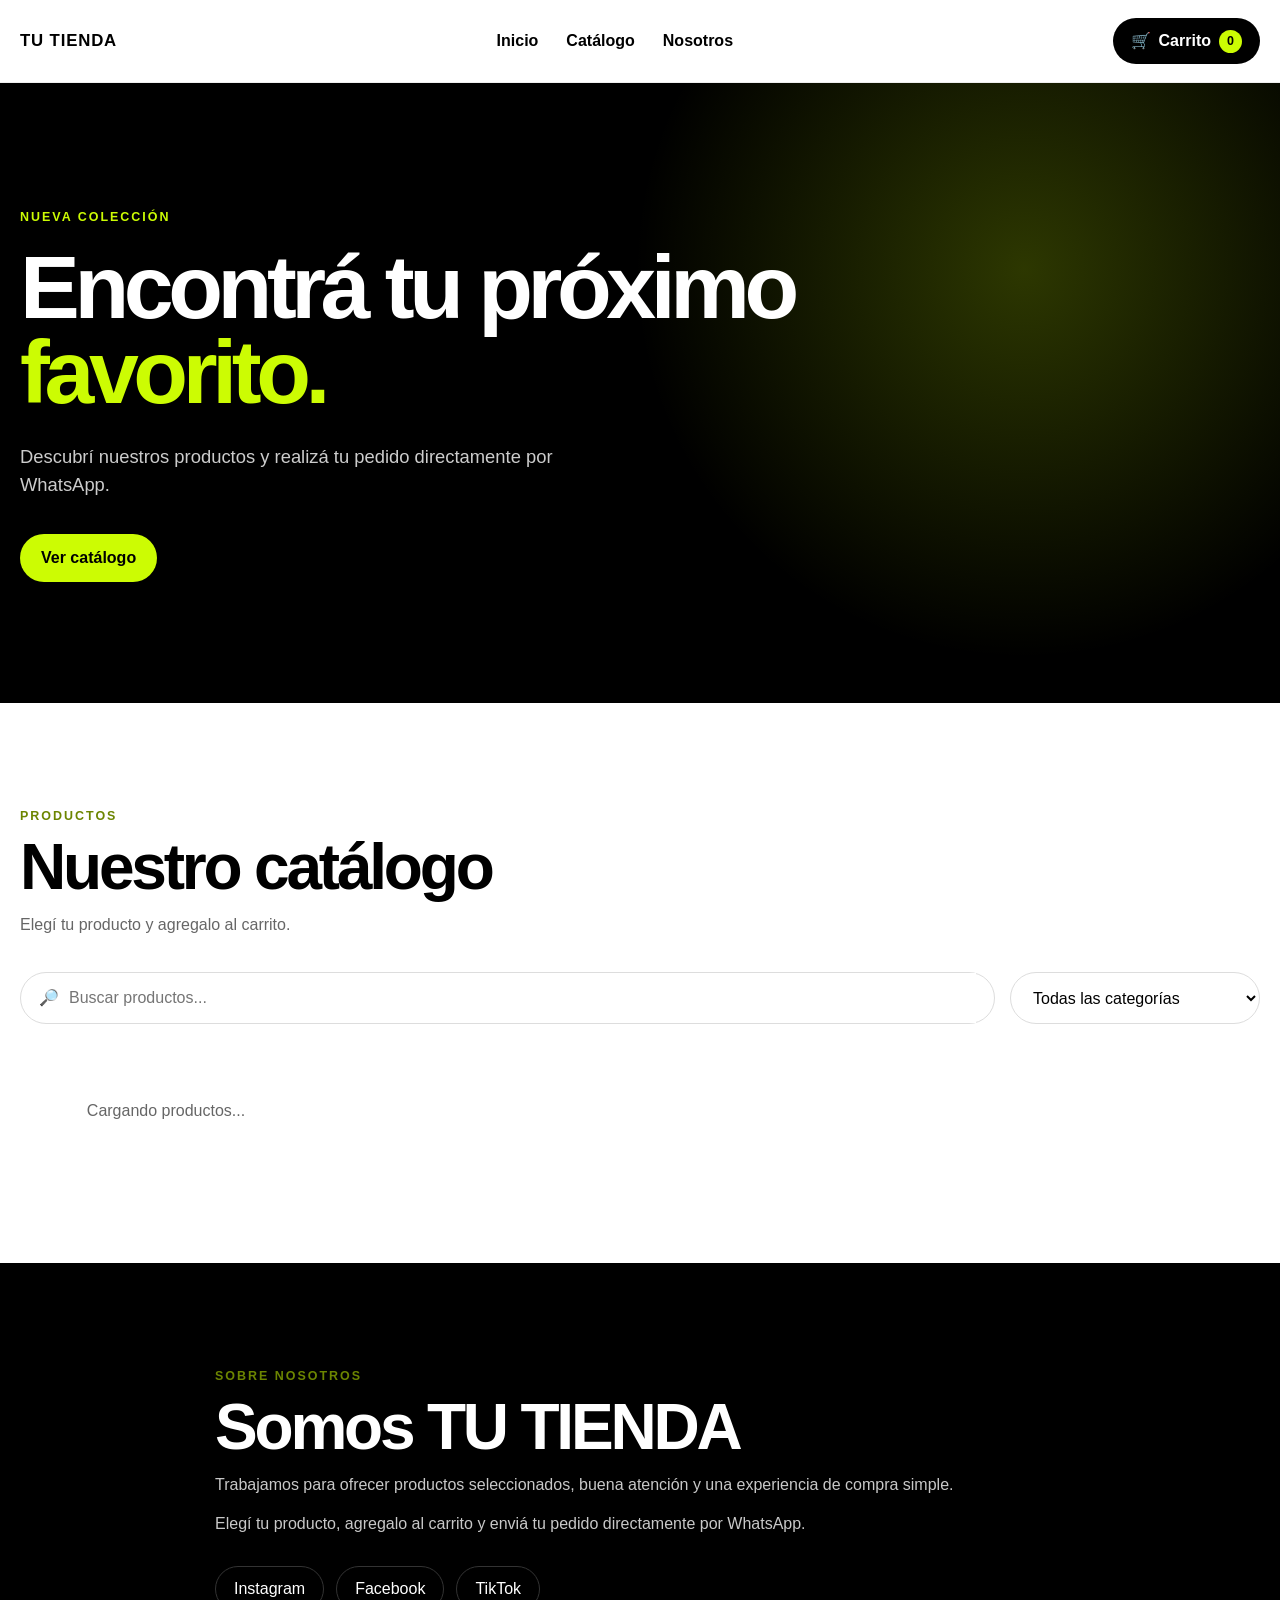
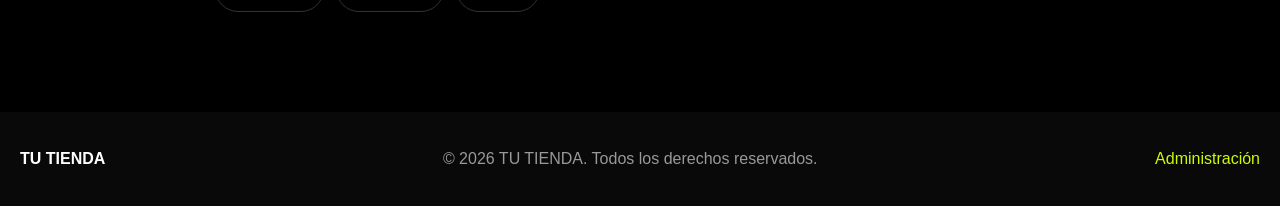
==== index.html @ aece301e "Add files via upload" ====
<!DOCTYPE html>
<html lang="es">
<head>
    <meta charset="UTF-8">
    <meta name="viewport" content="width=device-width, initial-scale=1.0">

    <title>Tienda</title>

    <link rel="stylesheet" href="styles.css">

    <!-- Supabase -->
    <script src="https://cdn.jsdelivr.net/npm/@supabase/supabase-js@2"></script>

    <!-- Configuración -->
    <script src="config.js"></script>

    <!-- Aplicación -->
    <script src="app.js" defer></script>
</head>

<body>

<!-- ==========================================================
     HEADER
========================================================== -->

<header class="site-header">

    <div class="header-container">

        <a href="index.html" class="brand">
            <img
                src="img/logo.png"
                alt="Logo"
                class="brand-logo"
                onerror="this.style.display='none'"
            >

            <span class="brand-name">TU TIENDA</span>
        </a>

        <nav class="main-nav">
            <a href="#inicio">Inicio</a>
            <a href="#catalogo">Catálogo</a>
            <a href="#nosotros">Nosotros</a>
        </nav>

        <button
            class="cart-button"
            id="openCartBtn"
            type="button"
        >
            <span class="cart-icon">🛒</span>
            <span>Carrito</span>
            <span
                class="cart-counter"
                id="cartCounter"
            >0</span>
        </button>

    </div>

</header>


<!-- ==========================================================
     HERO
========================================================== -->

<section
    class="hero"
    id="inicio"
>

    <div class="hero-content">

        <span class="hero-tag">
            NUEVA COLECCIÓN
        </span>

        <h1>
            Encontrá tu próximo
            <strong>favorito.</strong>
        </h1>

        <p>
            Descubrí nuestros productos y realizá tu pedido
            directamente por WhatsApp.
        </p>

        <a
            href="#catalogo"
            class="btn btn-primary"
        >
            Ver catálogo
        </a>

    </div>

</section>


<!-- ==========================================================
     CATÁLOGO
========================================================== -->

<main>

<section
    class="catalog-section"
    id="catalogo"
>

    <div class="section-heading">

        <div>
            <span class="section-kicker">
                PRODUCTOS
            </span>

            <h2>
                Nuestro catálogo
            </h2>

            <p>
                Elegí tu producto y agregalo al carrito.
            </p>
        </div>

    </div>


    <!-- FILTROS -->

    <div class="catalog-tools">

        <div class="search-box">

            <span>🔎</span>

            <input
                type="text"
                id="searchInput"
                placeholder="Buscar productos..."
            >

        </div>


        <select id="categoryFilter">

            <option value="">
                Todas las categorías
            </option>

        </select>

    </div>


    <!-- PRODUCTOS -->

    <div
        class="products-grid"
        id="productsGrid"
    >

        <div class="loading">
            Cargando productos...
        </div>

    </div>

</section>


<!-- ==========================================================
     NOSOTROS
========================================================== -->

<section
    class="about-section"
    id="nosotros"
>

    <div class="about-content">

        <span class="section-kicker">
            SOBRE NOSOTROS
        </span>

        <h2>
            Somos TU TIENDA
        </h2>

        <p>
            Trabajamos para ofrecer productos seleccionados,
            buena atención y una experiencia de compra simple.
        </p>

        <p>
            Elegí tu producto, agregalo al carrito y enviá tu
            pedido directamente por WhatsApp.
        </p>


        <div class="social-links">

            <a href="#" target="_blank">
                Instagram
            </a>

            <a href="#" target="_blank">
                Facebook
            </a>

            <a href="#" target="_blank">
                TikTok
            </a>

        </div>

    </div>

</section>

</main>


<!-- ==========================================================
     CARRITO
========================================================== -->

<div
    class="cart-overlay"
    id="cartOverlay"
>

    <aside class="cart-panel">

        <div class="cart-header">

            <h2>
                Mi carrito
            </h2>

            <button
                id="closeCartBtn"
                class="close-button"
                type="button"
            >
                ×
            </button>

        </div>


        <div
            class="cart-items"
            id="cartItems"
        >

        </div>


        <div class="cart-footer">

            <div class="cart-total-row">

                <span>
                    Total
                </span>

                <strong id="cartTotal">
                    $0
                </strong>

            </div>

            <button
                class="btn btn-primary btn-full"
                id="checkoutBtn"
                type="button"
            >
                Comprar por WhatsApp
            </button>

            <button
                class="btn btn-outline btn-full"
                id="clearCartBtn"
                type="button"
            >
                Vaciar carrito
            </button>

        </div>

    </aside>

</div>


<!-- ==========================================================
     FOOTER
========================================================== -->

<footer class="site-footer">

    <div class="footer-container">

        <div class="footer-brand">

            <img
                src="img/logo.png"
                alt="Logo"
                onerror="this.style.display='none'"
            >

            <strong>
                TU TIENDA
            </strong>

        </div>

        <p>
            © 2026 TU TIENDA. Todos los derechos reservados.
        </p>

        <a href="admin.html">
            Administración
        </a>

    </div>

</footer>


<!-- ==========================================================
     TOAST
========================================================== -->

<div
    id="toast"
    class="toast"
></div>

</body>
</html>
---- styles.css ----
/* ============================================================
   VARIABLES
============================================================ */

:root {

    --lime: #CCFC03;
    --black: #000000;

    --white: #ffffff;
    --gray-50: #f7f7f7;
    --gray-100: #eeeeee;
    --gray-200: #dddddd;
    --gray-400: #999999;
    --gray-600: #666666;
    --gray-800: #222222;

    --danger: #dc2626;
    --success: #16803c;

    --radius-sm: 8px;
    --radius-md: 14px;
    --radius-lg: 22px;

    --shadow: 0 10px 35px rgba(0,0,0,.08);

    --max-width: 1250px;

}


/* ============================================================
   RESET
============================================================ */

* {
    box-sizing: border-box;
    margin: 0;
    padding: 0;
}

html {
    scroll-behavior: smooth;
}

body {

    font-family:
        Inter,
        Arial,
        Helvetica,
        sans-serif;

    color: var(--black);

    background: var(--white);

    line-height: 1.5;

}

button,
input,
textarea,
select {

    font: inherit;

}

button {
    cursor: pointer;
}

a {
    color: inherit;
    text-decoration: none;
}


/* ============================================================
   HEADER
============================================================ */

.site-header {

    position: sticky;
    top: 0;
    z-index: 1000;

    background: rgba(255,255,255,.96);

    border-bottom: 1px solid var(--gray-100);

    backdrop-filter: blur(12px);

}

.header-container {

    width: min(
        calc(100% - 40px),
        var(--max-width)
    );

    margin: auto;

    min-height: 82px;

    display: flex;

    align-items: center;

    justify-content: space-between;

    gap: 30px;

}

.brand {

    display: flex;

    align-items: center;

    gap: 12px;

    font-weight: 900;

}

.brand-logo {

    width: 48px;
    height: 48px;

    object-fit: contain;

}

.brand-name {

    font-size: 1.05rem;

    letter-spacing: .05em;

}

.main-nav {

    display: flex;

    align-items: center;

    gap: 28px;

}

.main-nav a {

    font-weight: 600;

    transition: .2s;

}

.main-nav a:hover {

    color: #6f8800;

}

.cart-button {

    border: none;

    background: var(--black);

    color: var(--white);

    border-radius: 999px;

    padding: 11px 18px;

    display: flex;

    align-items: center;

    gap: 8px;

    font-weight: 700;

}

.cart-counter {

    background: var(--lime);

    color: var(--black);

    width: 23px;
    height: 23px;

    border-radius: 50%;

    display: inline-flex;

    align-items: center;
    justify-content: center;

    font-size: .78rem;

    font-weight: 900;

}


/* ============================================================
   HERO
============================================================ */

.hero {

    min-height: 620px;

    display: flex;

    align-items: center;

    background:

        radial-gradient(
            circle at 80% 30%,
            rgba(204,252,3,.22),
            transparent 35%
        ),

        var(--black);

    color: var(--white);

}

.hero-content {

    width: min(
        calc(100% - 40px),
        var(--max-width)
    );

    margin: auto;

}

.hero-tag,
.section-kicker {

    display: inline-block;

    font-size: .78rem;

    font-weight: 900;

    letter-spacing: .16em;

    text-transform: uppercase;

    color: #6c8500;

}

.hero-tag {

    color: var(--lime);

    margin-bottom: 18px;

}

.hero h1 {

    max-width: 800px;

    font-size:
        clamp(3rem, 7vw, 6.5rem);

    line-height: .95;

    letter-spacing: -.06em;

    margin-bottom: 28px;

}

.hero h1 strong {

    color: var(--lime);

}

.hero p {

    max-width: 600px;

    font-size: 1.15rem;

    color: #cccccc;

    margin-bottom: 35px;

}


/* ============================================================
   BUTTONS
============================================================ */

.btn {

    display: inline-flex;

    justify-content: center;

    align-items: center;

    min-height: 46px;

    padding: 11px 20px;

    border-radius: 999px;

    border: 1px solid transparent;

    font-weight: 800;

    transition:
        transform .2s,
        background .2s,
        color .2s;

}

.btn:hover {

    transform: translateY(-2px);

}

.btn-primary {

    background: var(--lime);

    color: var(--black);

}

.btn-primary:hover {

    background: #b8e500;

}

.btn-outline {

    background: transparent;

    color: var(--black);

    border-color: var(--gray-200);

}

.btn-outline:hover {

    border-color: var(--black);

}

.btn-danger {

    background: var(--danger);

    color: white;

}

.btn-full {

    width: 100%;

}


/* ============================================================
   CATALOG
============================================================ */

.catalog-section {

    width: min(
        calc(100% - 40px),
        var(--max-width)
    );

    margin: auto;

    padding: 100px 0;

}

.section-heading {

    margin-bottom: 35px;

}

.section-heading h2,
.about-content h2 {

    font-size:
        clamp(2.2rem, 5vw, 4rem);

    line-height: 1;

    letter-spacing: -.05em;

    margin: 8px 0 14px;

}

.section-heading p {

    color: var(--gray-600);

}


/* ============================================================
   TOOLS
============================================================ */

.catalog-tools {

    display: grid;

    grid-template-columns:
        minmax(0, 1fr)
        250px;

    gap: 15px;

    margin-bottom: 35px;

}

.search-box {

    border: 1px solid var(--gray-200);

    border-radius: 999px;

    padding: 0 18px;

    display: flex;

    align-items: center;

    gap: 10px;

}

.search-box input {

    width: 100%;

    border: none;

    outline: none;

    min-height: 50px;

}

.catalog-tools select {

    border: 1px solid var(--gray-200);

    border-radius: 999px;

    padding: 0 18px;

    background: white;

    outline: none;

}


/* ============================================================
   PRODUCT GRID
============================================================ */

.products-grid {

    display: grid;

    grid-template-columns:
        repeat(4, minmax(0, 1fr));

    gap: 24px;

}

.product-card {

    background: white;

    border: 1px solid var(--gray-100);

    border-radius: var(--radius-lg);

    overflow: hidden;

    box-shadow: var(--shadow);

    transition:
        transform .25s,
        box-shadow .25s;

}

.product-card:hover {

    transform: translateY(-6px);

    box-shadow:
        0 18px 50px rgba(0,0,0,.13);

}

.product-image {

    position: relative;

    aspect-ratio: 1 / 1;

    background: var(--gray-50);

    overflow: hidden;

}

.product-image img {

    width: 100%;
    height: 100%;

    object-fit: cover;

    transition: transform .35s;

}

.product-card:hover
.product-image img {

    transform: scale(1.05);

}

.product-featured {

    position: absolute;

    top: 14px;
    left: 14px;

    background: var(--lime);

    color: var(--black);

    padding: 6px 10px;

    border-radius: 999px;

    font-size: .7rem;

    font-weight: 900;

}

.product-info {

    padding: 20px;

}

.product-code {

    font-size: .72rem;

    font-weight: 800;

    color: var(--gray-400);

    text-transform: uppercase;

    letter-spacing: .08em;

}

.product-category {

    color: var(--gray-600);

    font-size: .8rem;

    margin-top: 4px;

}

.product-name {

    font-size: 1.15rem;

    margin: 5px 0;

}

.product-description {

    color: var(--gray-600);

    font-size: .88rem;

    min-height: 42px;

    margin: 8px 0 15px;

}

.product-price {

    display: flex;

    align-items: center;

    gap: 10px;

    margin-bottom: 15px;

}

.current-price {

    font-size: 1.3rem;

    font-weight: 900;

}

.old-price {

    color: var(--gray-400);

    text-decoration: line-through;

    font-size: .9rem;

}

.size-select {

    width: 100%;

    border: 1px solid var(--gray-200);

    border-radius: 10px;

    padding: 10px;

    margin-bottom: 10px;

    background: white;

}


/* ============================================================
   ABOUT
============================================================ */

.about-section {

    background: var(--black);

    color: white;

    padding: 100px 20px;

}

.about-content {

    max-width: 850px;

    margin: auto;

}

.about-content h2 {

    color: white;

}

.about-content p {

    color: #c8c8c8;

    margin-bottom: 15px;

}

.social-links {

    display: flex;

    flex-wrap: wrap;

    gap: 12px;

    margin-top: 30px;

}

.social-links a {

    padding: 10px 18px;

    border: 1px solid #333;

    border-radius: 999px;

    transition: .2s;

}

.social-links a:hover {

    background: var(--lime);

    color: var(--black);

}


/* ============================================================
   FOOTER
============================================================ */

.site-footer {

    background: #090909;

    color: #999;

    padding: 35px 20px;

}

.footer-container {

    width: min(
        100%,
        var(--max-width)
    );

    margin: auto;

    display: flex;

    align-items: center;

    justify-content: space-between;

    gap: 20px;

}

.footer-brand {

    display: flex;

    align-items: center;

    gap: 10px;

    color: white;

}

.footer-brand img {

    width: 38px;
    height: 38px;

    object-fit: contain;

}

.footer-container a {

    color: var(--lime);

}


/* ============================================================
   CART
============================================================ */

.cart-overlay {

    position: fixed;

    inset: 0;

    background: rgba(0,0,0,.55);

    z-index: 2000;

    opacity: 0;

    pointer-events: none;

    transition: opacity .25s;

}

.cart-overlay.active {

    opacity: 1;

    pointer-events: auto;

}

.cart-panel {

    position: absolute;

    top: 0;
    right: 0;

    width:
        min(440px, 100%);

    height: 100%;

    background: white;

    display: flex;

    flex-direction: column;

    transform: translateX(100%);

    transition: transform .3s;

}

.cart-overlay.active
.cart-panel {

    transform: translateX(0);

}

.cart-header {

    padding: 25px;

    display: flex;

    justify-content: space-between;

    align-items: center;

    border-bottom: 1px solid var(--gray-100);

}

.close-button {

    border: none;

    background: transparent;

    font-size: 2rem;

}

.cart-items {

    flex: 1;

    overflow-y: auto;

    padding: 20px;

}

.cart-item {

    display: grid;

    grid-template-columns: 70px 1fr auto;

    gap: 12px;

    padding: 15px 0;

    border-bottom: 1px solid var(--gray-100);

}

.cart-item-image {

    width: 70px;
    height: 70px;

    border-radius: 10px;

    object-fit: cover;

    background: var(--gray-100);

}

.cart-item-name {

    font-weight: 800;

}

.cart-item-detail {

    font-size: .82rem;

    color: var(--gray-600);

}

.cart-item-price {

    font-weight: 900;

    text-align: right;

}

.cart-quantity {

    display: flex;

    align-items: center;

    gap: 8px;

    margin-top: 7px;

}

.quantity-btn {

    width: 25px;
    height: 25px;

    border: 1px solid var(--gray-200);

    border-radius: 50%;

    background: white;

}

.remove-item {

    border: none;

    background: none;

    color: var(--danger);

    font-size: .75rem;

    margin-top: 5px;

}

.cart-footer {

    border-top: 1px solid var(--gray-100);

    padding: 20px;

}

.cart-total-row {

    display: flex;

    justify-content: space-between;

    font-size: 1.25rem;

    margin-bottom: 18px;

}

.cart-footer .btn {

    margin-top: 8px;

}


/* ============================================================
   TOAST
============================================================ */

.toast {

    position: fixed;

    bottom: 25px;
    left: 50%;

    transform:
        translate(-50%, 100px);

    z-index: 5000;

    background: var(--black);

    color: white;

    padding: 13px 20px;

    border-radius: 999px;

    box-shadow: var(--shadow);

    opacity: 0;

    transition: .3s;

}

.toast.show {

    opacity: 1;

    transform:
        translate(-50%, 0);

}

.loading {

    padding: 40px;

    text-align: center;

    color: var(--gray-600);

}

.empty-state {

    grid-column: 1 / -1;

    text-align: center;

    padding: 60px 20px;

    color: var(--gray-600);

}


/* ============================================================
   ADMIN LOGIN
============================================================ */

.admin-body {

    background: var(--gray-50);

}

.login-screen {

    min-height: 100vh;

    display: flex;

    align-items: center;

    justify-content: center;

    padding: 20px;

}

.login-card {

    width:
        min(100%, 440px);

    background: white;

    border-radius: var(--radius-lg);

    padding: 40px;

    box-shadow: var(--shadow);

}

.login-logo {

    margin-bottom: 25px;

}

.login-logo img {

    width: 80px;
    height: 80px;

    object-fit: contain;

}

.login-card h1 {

    font-size: 2rem;

    line-height: 1;

    margin: 8px 0;

}

.login-card > p {

    color: var(--gray-600);

    margin-bottom: 25px;

}

.form-group {

    display: flex;

    flex-direction: column;

    gap: 7px;

    margin-bottom: 18px;

}

.form-group label {

    font-weight: 800;

    font-size: .9rem;

}

.form-group input,
.form-group textarea,
.form-group select {

    width: 100%;

    border: 1px solid var(--gray-200);

    border-radius: 10px;

    padding: 12px 14px;

    outline: none;

    background: white;

}

.form-group input:focus,
.form-group textarea:focus {

    border-color: var(--black);

    box-shadow:
        0 0 0 3px rgba(204,252,3,.35);

}

.form-group small {

    color: var(--gray-600);

    font-size: .75rem;

}

.form-error {

    color: var(--danger);

    margin-top: 15px;

    font-size: .9rem;

}

.back-link {

    display: block;

    margin-top: 25px;

    text-align: center;

    color: var(--gray-600);

}


/* ============================================================
   ADMIN
============================================================ */

.admin-panel {

    display: none;

}

.admin-panel.visible {

    display: block;

}

.admin-header {

    min-height: 75px;

    background: var(--black);

    color: white;

    padding: 12px 25px;

    display: flex;

    align-items: center;

    justify-content: space-between;

    gap: 20px;

}

.admin-header-left,
.admin-header-actions {

    display: flex;

    align-items: center;

    gap: 12px;

}

.admin-brand {

    display: flex;

    align-items: center;

    gap: 10px;

}

.admin-brand img {

    width: 42px;
    height: 42px;

    object-fit: contain;

}

.admin-badge {

    background: var(--lime);

    color: var(--black);

    font-size: .7rem;

    font-weight: 900;

    padding: 5px 9px;

    border-radius: 999px;

}

.admin-content {

    width: min(
        calc(100% - 40px),
        var(--max-width)
    );

    margin: auto;

    padding: 50px 0;

}

.admin-title-row {

    display: flex;

    justify-content: space-between;

    align-items: flex-end;

    gap: 25px;

    margin-bottom: 30px;

}

.admin-title-row h1 {

    font-size: 3rem;

    line-height: 1;

    margin: 7px 0;

}

.admin-title-row p {

    color: var(--gray-600);

}

.admin-card {

    background: white;

    border-radius: var(--radius-lg);

    padding: 28px;

    margin-bottom: 25px;

    box-shadow: var(--shadow);

}

.admin-card-header {

    display: flex;

    justify-content: space-between;

    align-items: center;

    gap: 20px;

    margin-bottom: 25px;

}

.admin-card-header h2 {

    font-size: 1.4rem;

}

.admin-card-header p {

    color: var(--gray-600);

    font-size: .9rem;

}

.form-grid {

    display: grid;

    grid-template-columns:
        repeat(2, minmax(0, 1fr));

    gap: 0 20px;

}

.form-group-full {

    grid-column: 1 / -1;

}

.form-options {

    grid-column: 1 / -1;

    display: flex;

    flex-wrap: wrap;

    gap: 25px;

    margin: 5px 0 20px;

}

.checkbox-label {

    display: flex;

    align-items: center;

    gap: 8px;

    font-weight: 700;

}

.checkbox-label input {

    width: 18px;
    height: 18px;

    accent-color: var(--black);

}

.form-actions {

    display: flex;

    gap: 10px;

    flex-wrap: wrap;

}

.admin-message {

    margin-top: 15px;

    font-weight: 700;

}

.admin-search input {

    border: 1px solid var(--gray-200);

    border-radius: 999px;

    padding: 10px 15px;

    outline: none;

}

.admin-product {

    display: grid;

    grid-template-columns:
        80px
        1fr
        auto;

    gap: 18px;

    align-items: center;

    padding: 15px 0;

    border-bottom: 1px solid var(--gray-100);

}

.admin-product:last-child {

    border-bottom: none;

}

.admin-product-image {

    width: 80px;
    height: 80px;

    object-fit: cover;

    border-radius: 12px;

    background: var(--gray-100);

}

.admin-product-info h3 {

    margin-bottom: 3px;

}

.admin-product-code {

    color: var(--gray-400);

    font-size: .75rem;

    font-weight: 800;

}

.admin-product-meta {

    color: var(--gray-600);

    font-size: .85rem;

}

.admin-product-status {

    display: inline-block;

    margin-top: 5px;

    padding: 3px 8px;

    border-radius: 999px;

    font-size: .7rem;

    font-weight: 900;

}

.status-active {

    background: #dcfce7;

    color: var(--success);

}

.status-inactive {

    background: #fee2e2;

    color: var(--danger);

}

.admin-product-actions {

    display: flex;

    gap: 8px;

}


/* ============================================================
   RESPONSIVE
============================================================ */

@media (max-width: 1000px) {

    .products-grid {

        grid-template-columns:
            repeat(3, minmax(0, 1fr));

    }

}

@media (max-width: 750px) {

    .header-container {

        min-height: 70px;

    }

    .main-nav {

        display: none;

    }

    .hero {

        min-height: 520px;

    }

    .catalog-tools {

        grid-template-columns: 1fr;

    }

    .products-grid {

        grid-template-columns:
            repeat(2, minmax(0, 1fr));

    }

    .footer-container {

        flex-direction: column;

        align-items: flex-start;

    }

    .admin-header {

        flex-direction: column;

        align-items: stretch;

    }

    .admin-header-actions {

        justify-content: flex-end;

    }

    .admin-title-row {

        flex-direction: column;

        align-items: flex-start;

    }

    .form-grid {

        grid-template-columns: 1fr;

    }

    .form-group-full {

        grid-column: auto;

    }

}

@media (max-width: 500px) {

    .header-container {

        width: calc(100% - 25px);

    }

    .brand-name {

        display: none;

    }

    .cart-button span:nth-child(2) {

        display: none;

    }

    .catalog-section {

        width: calc(100% - 25px);

        padding: 65px 0;

    }

    .products-grid {

        grid-template-columns: 1fr;

    }

    .login-card {

        padding: 28px 20px;

    }

    .admin-content {

        width: calc(100% - 25px);

        padding: 30px 0;

    }

    .admin-card {

        padding: 20px;

    }

    .admin-product {

        grid-template-columns:
            60px
            1fr;

    }

    .admin-product-image {

        width: 60px;
        height: 60px;

    }

    .admin-product-actions {

        grid-column: 1 / -1;

    }

}
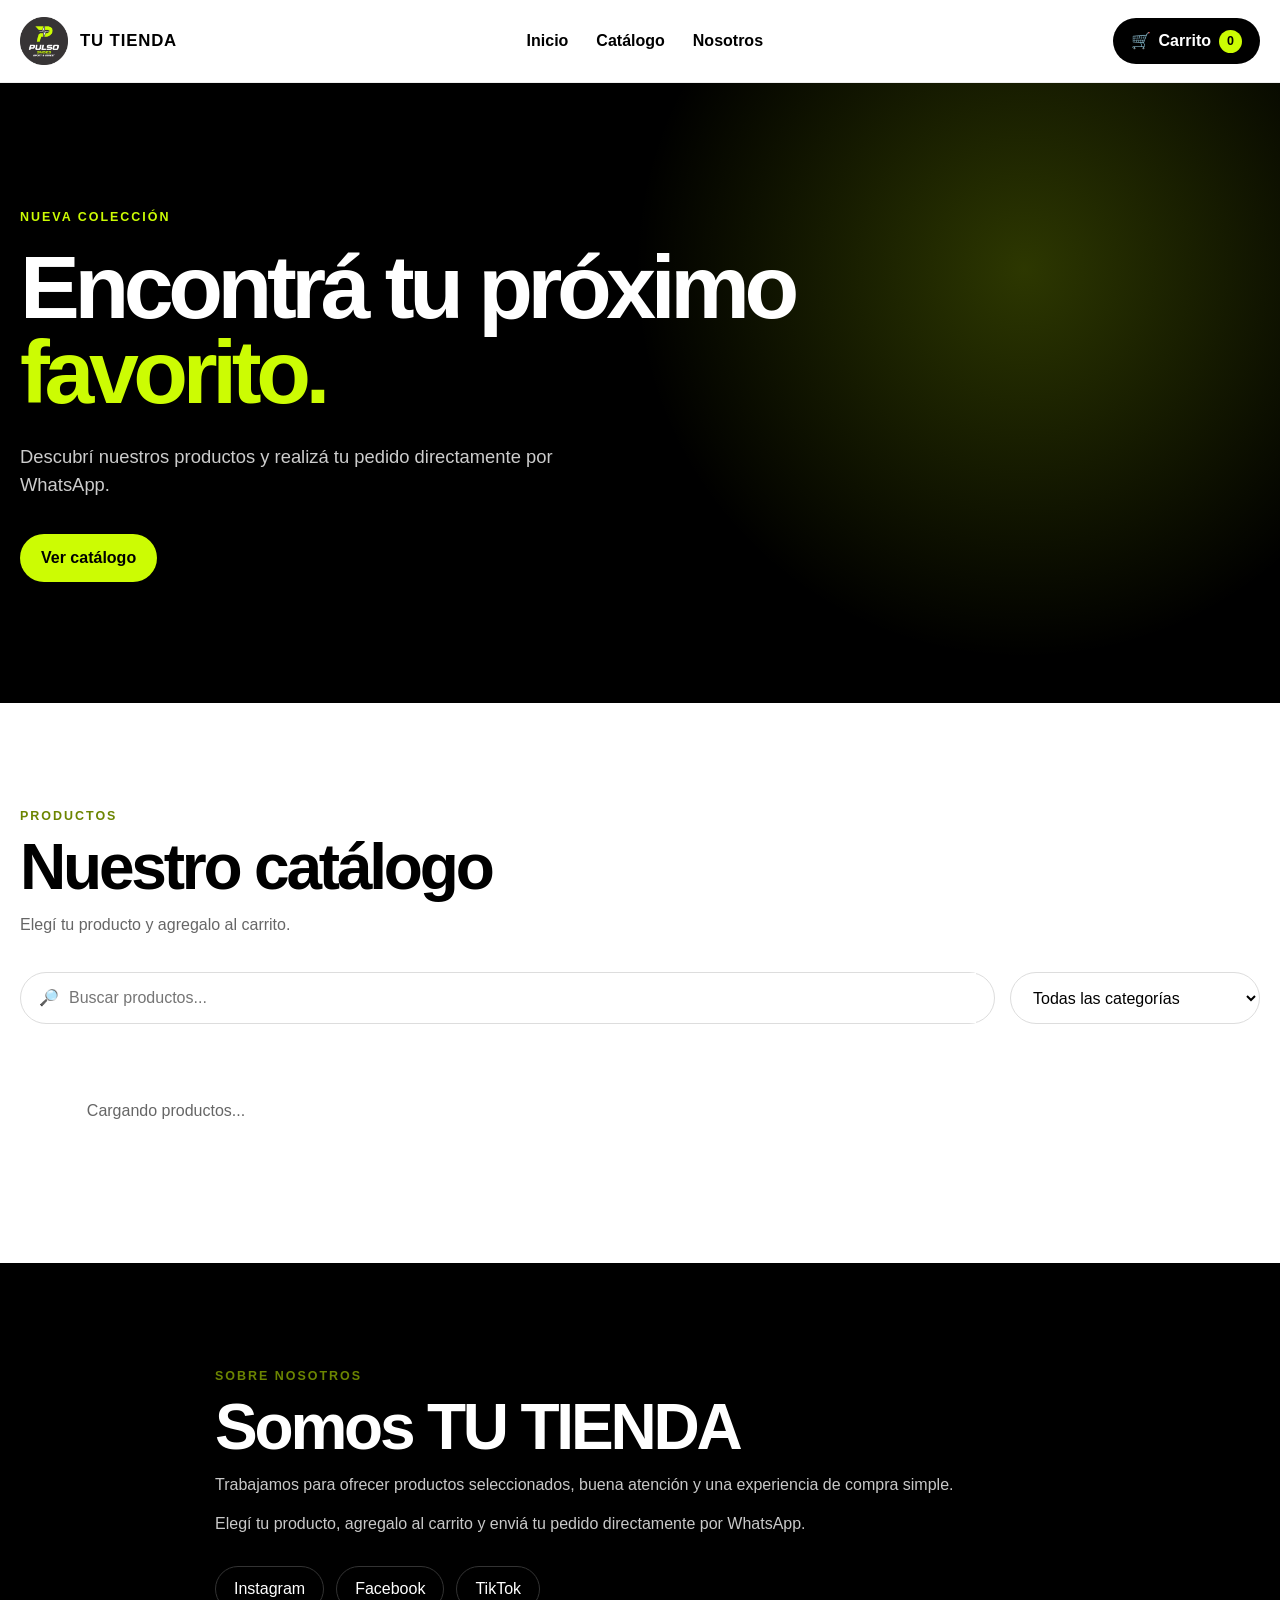
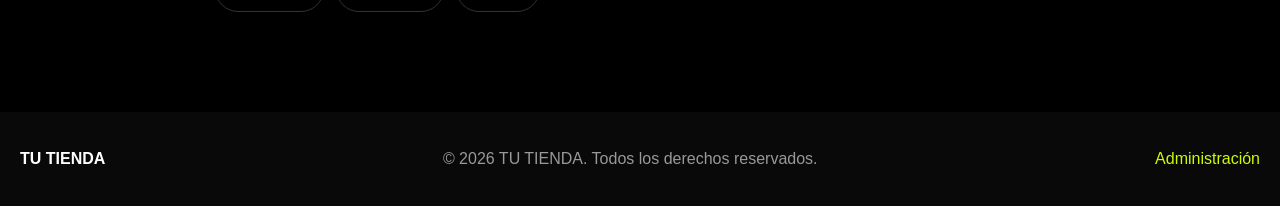
==== commit 0ac5e899: "Update index.html" ====
--- a/index.html
+++ b/index.html
@@ -30,7 +30,7 @@
 
         <a href="index.html" class="brand">
             <img
-                src="img/logo.png"
+                src="img/Logo.png"
                 alt="Logo"
                 class="brand-logo"
                 onerror="this.style.display='none'"
@@ -345,4 +345,4 @@
 ></div>
 
 </body>
-</html>+</html>
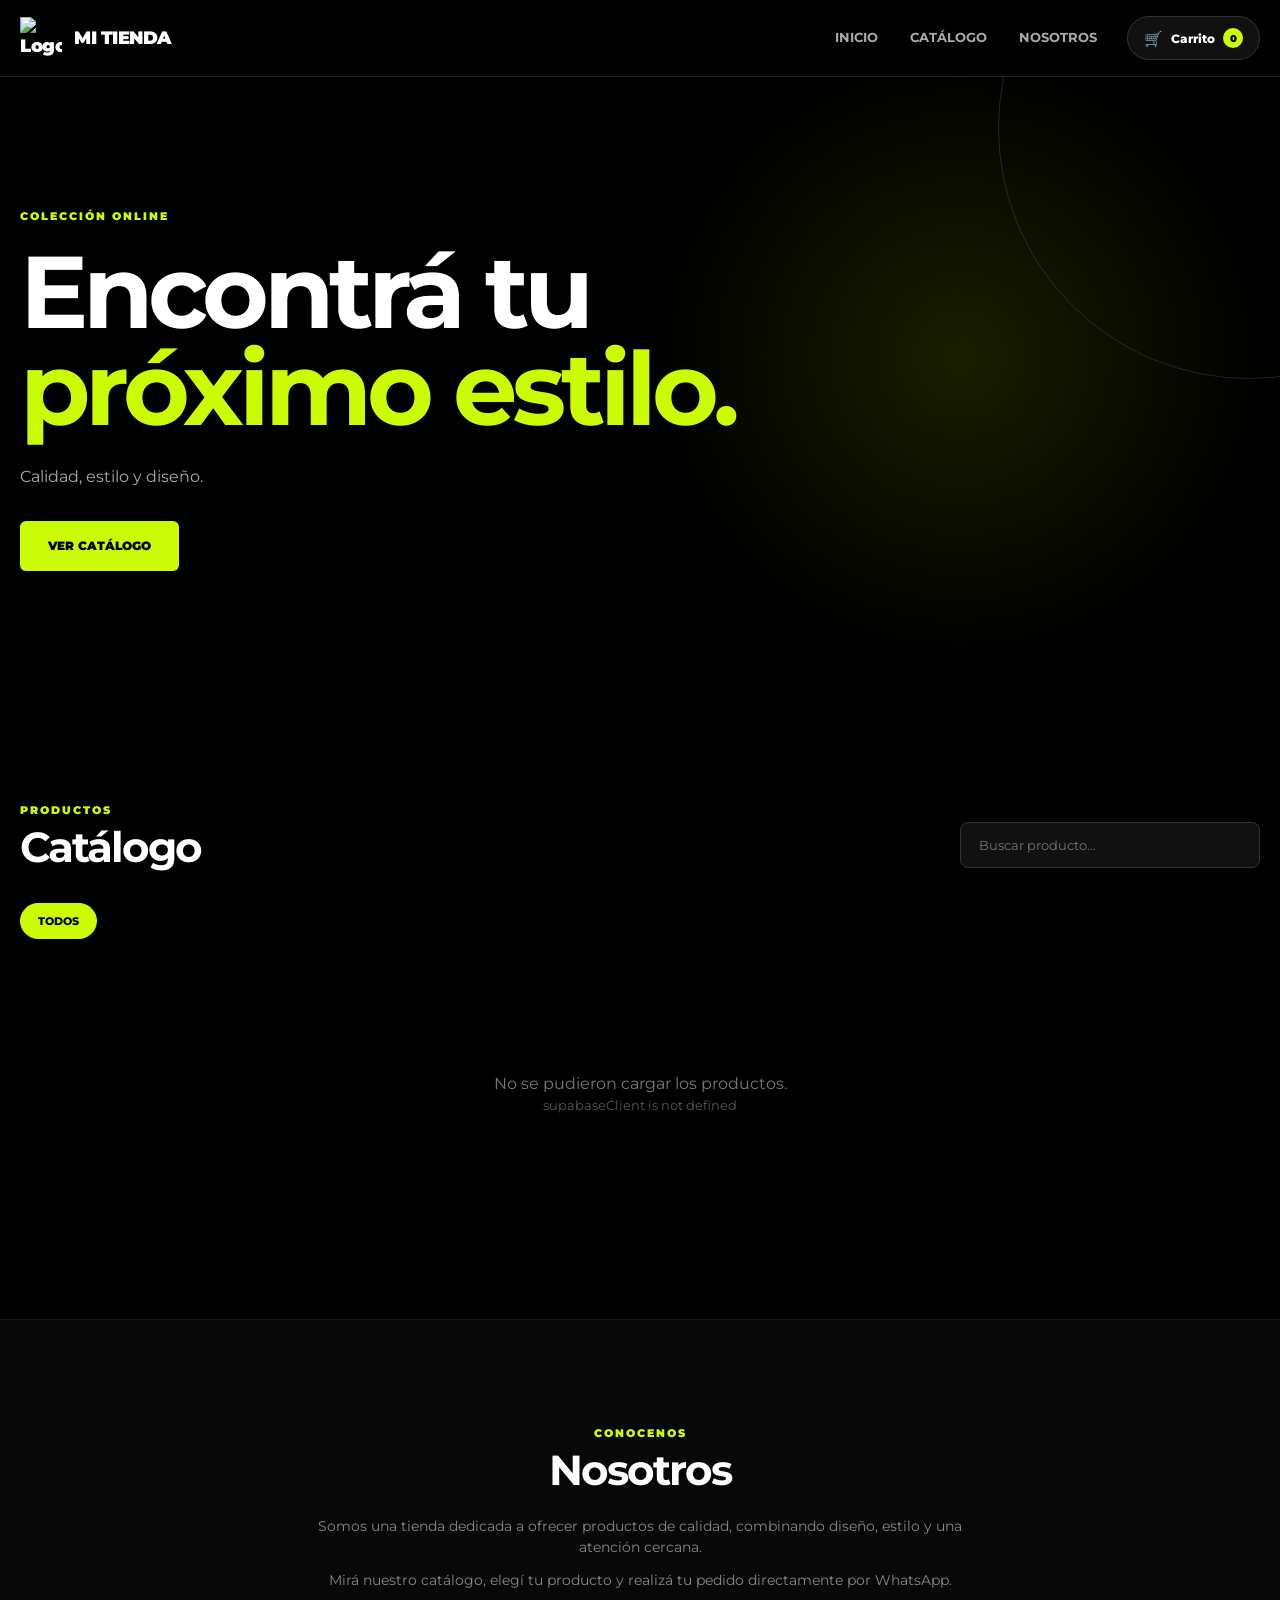
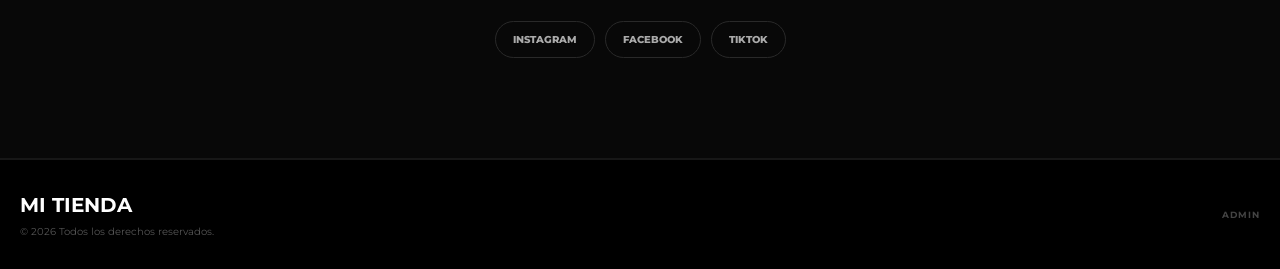
==== commit cdb82ccb: "Add files via upload" ====
--- a/index.html
+++ b/index.html
@@ -4,39 +4,25 @@
     <meta charset="UTF-8">
     <meta name="viewport" content="width=device-width, initial-scale=1.0">
 
-    <title>Tienda</title>
+    <title>Pulso Shoes</title>
+    <meta name="description" content="Catálogo online">
+
+    <link rel="preconnect" href="https://fonts.googleapis.com">
+    <link rel="preconnect" href="https://fonts.gstatic.com" crossorigin>
+    <link href="https://fonts.googleapis.com/css2?family=Montserrat:wght@400;500;600;700;800;900&display=swap" rel="stylesheet">
 
     <link rel="stylesheet" href="styles.css">
-
-    <!-- Supabase -->
-    <script src="https://cdn.jsdelivr.net/npm/@supabase/supabase-js@2"></script>
-
-    <!-- Configuración -->
-    <script src="config.js"></script>
-
-    <!-- Aplicación -->
-    <script src="app.js" defer></script>
 </head>
 
 <body>
 
-<!-- ==========================================================
-     HEADER
-========================================================== -->
-
 <header class="site-header">
 
-    <div class="header-container">
+    <div class="header-inner">
 
         <a href="index.html" class="brand">
-            <img
-                src="img/Logo.png"
-                alt="Logo"
-                class="brand-logo"
-                onerror="this.style.display='none'"
-            >
-
-            <span class="brand-name">TU TIENDA</span>
+            <img id="storeLogo" src="img/Logo.png" alt="Logo">
+            <span id="storeName">PULSOSHOES</span>
         </a>
 
         <nav class="main-nav">
@@ -45,17 +31,10 @@
             <a href="#nosotros">Nosotros</a>
         </nav>
 
-        <button
-            class="cart-button"
-            id="openCartBtn"
-            type="button"
-        >
+        <button id="cartButton" class="cart-button">
             <span class="cart-icon">🛒</span>
             <span>Carrito</span>
-            <span
-                class="cart-counter"
-                id="cartCounter"
-            >0</span>
+            <span id="cartCount" class="cart-count">0</span>
         </button>
 
     </div>
@@ -63,286 +42,233 @@
 </header>
 
 
-<!-- ==========================================================
-     HERO
-========================================================== -->
-
-<section
-    class="hero"
-    id="inicio"
->
-
-    <div class="hero-content">
-
-        <span class="hero-tag">
-            NUEVA COLECCIÓN
-        </span>
-
-        <h1>
-            Encontrá tu próximo
-            <strong>favorito.</strong>
-        </h1>
-
-        <p>
-            Descubrí nuestros productos y realizá tu pedido
-            directamente por WhatsApp.
-        </p>
-
-        <a
-            href="#catalogo"
-            class="btn btn-primary"
-        >
-            Ver catálogo
+<main>
+
+    <!-- HERO -->
+
+    <section id="inicio" class="hero">
+
+        <div class="hero-content">
+
+            <span class="hero-label">COLECCIÓN ONLINE</span>
+
+            <h1>
+                Encontrá tu<br>
+                <strong>próximo estilo.</strong>
+            </h1>
+
+            <p id="storeDescription">
+                Calidad, estilo y diseño.
+            </p>
+
+            <a href="#catalogo" class="primary-button">
+                VER CATÁLOGO
+            </a>
+
+        </div>
+
+    </section>
+
+
+    <!-- CATALOGO -->
+
+    <section id="catalogo" class="catalog-section">
+
+        <div class="section-heading">
+
+            <div>
+                <span class="section-label">PRODUCTOS</span>
+                <h2>Catálogo</h2>
+            </div>
+
+            <div class="catalog-tools">
+
+                <input
+                    type="search"
+                    id="searchInput"
+                    placeholder="Buscar producto..."
+                    autocomplete="off"
+                >
+
+            </div>
+
+        </div>
+
+
+        <div id="categoryFilters" class="category-filters">
+            <button class="category-button active" data-category="all">
+                Todos
+            </button>
+        </div>
+
+
+        <div id="productsContainer" class="products-grid">
+
+            <div class="loading-container">
+                <div class="loader"></div>
+                <p>Cargando productos...</p>
+            </div>
+
+        </div>
+
+
+        <div id="emptyProducts" class="empty-products hidden">
+
+            <div class="empty-icon">⌕</div>
+
+            <h3>No encontramos productos</h3>
+
+            <p>
+                Probá con otra búsqueda o categoría.
+            </p>
+
+        </div>
+
+    </section>
+
+
+    <!-- NOSOTROS -->
+
+    <section id="nosotros" class="about-section">
+
+        <div class="about-content">
+
+            <span class="section-label">CONOCENOS</span>
+
+            <h2>Nosotros</h2>
+
+            <p>
+                Somos una tienda dedicada a ofrecer productos de calidad,
+                combinando diseño, estilo y una atención cercana.
+            </p>
+
+            <p>
+                Mirá nuestro catálogo, elegí tu producto y realizá tu pedido
+                directamente por WhatsApp.
+            </p>
+
+
+            <div class="social-links">
+
+                <a id="instagramLink"
+                   href="#"
+                   target="_blank"
+                   rel="noopener noreferrer">
+                    Instagram
+                </a>
+
+                <a id="facebookLink"
+                   href="#"
+                   target="_blank"
+                   rel="noopener noreferrer">
+                    Facebook
+                </a>
+
+                <a id="tiktokLink"
+                   href="#"
+                   target="_blank"
+                   rel="noopener noreferrer">
+                    TikTok
+                </a>
+
+            </div>
+
+        </div>
+
+    </section>
+
+</main>
+
+
+<!-- CARRITO -->
+
+<div id="cartOverlay" class="cart-overlay hidden"></div>
+
+<aside id="cartPanel" class="cart-panel">
+
+    <div class="cart-header">
+
+        <div>
+            <span class="section-label">TU PEDIDO</span>
+            <h2>Carrito</h2>
+        </div>
+
+        <button id="closeCartButton" class="close-button">
+            ×
+        </button>
+
+    </div>
+
+
+    <div id="cartItems" class="cart-items">
+
+        <div class="empty-cart">
+            <div class="empty-cart-icon">🛒</div>
+            <h3>Tu carrito está vacío</h3>
+            <p>Agregá productos desde el catálogo.</p>
+        </div>
+
+    </div>
+
+
+    <div class="cart-footer">
+
+        <div class="cart-total-row">
+            <span>Total</span>
+            <strong id="cartTotal">$0</strong>
+        </div>
+
+        <button id="checkoutButton" class="whatsapp-button">
+            <span>💬</span>
+            FINALIZAR PEDIDO POR WHATSAPP
+        </button>
+
+    </div>
+
+</aside>
+
+
+<!-- MODAL PRODUCTO -->
+
+<div id="productModal" class="modal hidden">
+
+    <div class="modal-backdrop"></div>
+
+    <div class="product-modal">
+
+        <button id="closeProductModal" class="modal-close">
+            ×
+        </button>
+
+        <div id="productModalContent"></div>
+
+    </div>
+
+</div>
+
+
+<footer class="site-footer">
+
+    <div class="footer-inner">
+
+        <div>
+            <strong id="footerStoreName">TIENDA ONLINE</strong>
+            <p>© <span id="currentYear"></span> Todos los derechos reservados.</p>
+        </div>
+
+        <a href="admin.html" class="admin-access">
+            ADMIN
         </a>
 
     </div>
 
-</section>
-
-
-<!-- ==========================================================
-     CATÁLOGO
-========================================================== -->
-
-<main>
-
-<section
-    class="catalog-section"
-    id="catalogo"
->
-
-    <div class="section-heading">
-
-        <div>
-            <span class="section-kicker">
-                PRODUCTOS
-            </span>
-
-            <h2>
-                Nuestro catálogo
-            </h2>
-
-            <p>
-                Elegí tu producto y agregalo al carrito.
-            </p>
-        </div>
-
-    </div>
-
-
-    <!-- FILTROS -->
-
-    <div class="catalog-tools">
-
-        <div class="search-box">
-
-            <span>🔎</span>
-
-            <input
-                type="text"
-                id="searchInput"
-                placeholder="Buscar productos..."
-            >
-
-        </div>
-
-
-        <select id="categoryFilter">
-
-            <option value="">
-                Todas las categorías
-            </option>
-
-        </select>
-
-    </div>
-
-
-    <!-- PRODUCTOS -->
-
-    <div
-        class="products-grid"
-        id="productsGrid"
-    >
-
-        <div class="loading">
-            Cargando productos...
-        </div>
-
-    </div>
-
-</section>
-
-
-<!-- ==========================================================
-     NOSOTROS
-========================================================== -->
-
-<section
-    class="about-section"
-    id="nosotros"
->
-
-    <div class="about-content">
-
-        <span class="section-kicker">
-            SOBRE NOSOTROS
-        </span>
-
-        <h2>
-            Somos TU TIENDA
-        </h2>
-
-        <p>
-            Trabajamos para ofrecer productos seleccionados,
-            buena atención y una experiencia de compra simple.
-        </p>
-
-        <p>
-            Elegí tu producto, agregalo al carrito y enviá tu
-            pedido directamente por WhatsApp.
-        </p>
-
-
-        <div class="social-links">
-
-            <a href="#" target="_blank">
-                Instagram
-            </a>
-
-            <a href="#" target="_blank">
-                Facebook
-            </a>
-
-            <a href="#" target="_blank">
-                TikTok
-            </a>
-
-        </div>
-
-    </div>
-
-</section>
-
-</main>
-
-
-<!-- ==========================================================
-     CARRITO
-========================================================== -->
-
-<div
-    class="cart-overlay"
-    id="cartOverlay"
->
-
-    <aside class="cart-panel">
-
-        <div class="cart-header">
-
-            <h2>
-                Mi carrito
-            </h2>
-
-            <button
-                id="closeCartBtn"
-                class="close-button"
-                type="button"
-            >
-                ×
-            </button>
-
-        </div>
-
-
-        <div
-            class="cart-items"
-            id="cartItems"
-        >
-
-        </div>
-
-
-        <div class="cart-footer">
-
-            <div class="cart-total-row">
-
-                <span>
-                    Total
-                </span>
-
-                <strong id="cartTotal">
-                    $0
-                </strong>
-
-            </div>
-
-            <button
-                class="btn btn-primary btn-full"
-                id="checkoutBtn"
-                type="button"
-            >
-                Comprar por WhatsApp
-            </button>
-
-            <button
-                class="btn btn-outline btn-full"
-                id="clearCartBtn"
-                type="button"
-            >
-                Vaciar carrito
-            </button>
-
-        </div>
-
-    </aside>
-
-</div>
-
-
-<!-- ==========================================================
-     FOOTER
-========================================================== -->
-
-<footer class="site-footer">
-
-    <div class="footer-container">
-
-        <div class="footer-brand">
-
-            <img
-                src="img/logo.png"
-                alt="Logo"
-                onerror="this.style.display='none'"
-            >
-
-            <strong>
-                TU TIENDA
-            </strong>
-
-        </div>
-
-        <p>
-            © 2026 TU TIENDA. Todos los derechos reservados.
-        </p>
-
-        <a href="admin.html">
-            Administración
-        </a>
-
-    </div>
-
 </footer>
 
 
-<!-- ==========================================================
-     TOAST
-========================================================== -->
-
-<div
-    id="toast"
-    class="toast"
-></div>
+<script src="https://cdn.jsdelivr.net/npm/@supabase/supabase-js@2"></script>
+
+<script src="config.js"></script>
+<script src="app.js"></script>
 
 </body>
-</html>
+</html>
--- a/styles.css
+++ b/styles.css
@@ -1,37 +1,18 @@
-/* ============================================================
-   VARIABLES
-============================================================ */
-
 :root {
-
     --lime: #CCFC03;
     --black: #000000;
-
+    --dark: #0b0b0b;
+    --dark-2: #111111;
+    --dark-3: #181818;
+    --gray: #888888;
+    --light-gray: #d7d7d7;
     --white: #ffffff;
-    --gray-50: #f7f7f7;
-    --gray-100: #eeeeee;
-    --gray-200: #dddddd;
-    --gray-400: #999999;
-    --gray-600: #666666;
-    --gray-800: #222222;
-
-    --danger: #dc2626;
-    --success: #16803c;
-
-    --radius-sm: 8px;
-    --radius-md: 14px;
-    --radius-lg: 22px;
-
-    --shadow: 0 10px 35px rgba(0,0,0,.08);
-
-    --max-width: 1250px;
-
-}
-
-
-/* ============================================================
-   RESET
-============================================================ */
+    --danger: #ff4d4d;
+    --success: #32d74b;
+
+    --radius: 16px;
+    --transition: 0.25s ease;
+}
 
 * {
     box-sizing: border-box;
@@ -44,28 +25,17 @@
 }
 
 body {
-
-    font-family:
-        Inter,
-        Arial,
-        Helvetica,
-        sans-serif;
-
-    color: var(--black);
-
-    background: var(--white);
-
+    font-family: "Montserrat", sans-serif;
+    background: var(--black);
+    color: var(--white);
     line-height: 1.5;
-
 }
 
 button,
 input,
-textarea,
-select {
-
-    font: inherit;
-
+select,
+textarea {
+    font-family: inherit;
 }
 
 button {
@@ -78,1686 +48,2009 @@
 }
 
 
-/* ============================================================
+/* =========================
    HEADER
-============================================================ */
+========================= */
 
 .site-header {
-
     position: sticky;
     top: 0;
     z-index: 1000;
 
-    background: rgba(255,255,255,.96);
-
-    border-bottom: 1px solid var(--gray-100);
+    background: rgba(0, 0, 0, 0.94);
+    border-bottom: 1px solid #202020;
 
     backdrop-filter: blur(12px);
-
-}
-
-.header-container {
-
-    width: min(
-        calc(100% - 40px),
-        var(--max-width)
-    );
+}
+
+.header-inner {
+    width: min(1400px, calc(100% - 40px));
+    min-height: 76px;
 
     margin: auto;
 
-    min-height: 82px;
-
-    display: flex;
-
+    display: flex;
     align-items: center;
-
     justify-content: space-between;
 
     gap: 30px;
-
 }
 
 .brand {
-
-    display: flex;
-
+    display: flex;
     align-items: center;
-
     gap: 12px;
 
     font-weight: 900;
-
-}
-
-.brand-logo {
-
-    width: 48px;
-    height: 48px;
-
+    font-size: 18px;
+    letter-spacing: -0.5px;
+}
+
+.brand img {
+    width: 42px;
+    height: 42px;
     object-fit: contain;
-
-}
-
-.brand-name {
-
-    font-size: 1.05rem;
-
-    letter-spacing: .05em;
-
 }
 
 .main-nav {
-
-    display: flex;
-
+    display: flex;
     align-items: center;
-
-    gap: 28px;
-
+    gap: 32px;
+
+    margin-left: auto;
 }
 
 .main-nav a {
-
-    font-weight: 600;
-
-    transition: .2s;
-
+    color: #aaa;
+    font-size: 13px;
+    font-weight: 700;
+    text-transform: uppercase;
+
+    transition: var(--transition);
 }
 
 .main-nav a:hover {
-
-    color: #6f8800;
-
+    color: var(--lime);
 }
 
 .cart-button {
-
-    border: none;
-
-    background: var(--black);
-
-    color: var(--white);
-
-    border-radius: 999px;
-
-    padding: 11px 18px;
-
-    display: flex;
-
+    position: relative;
+
+    border: 1px solid #333;
+    background: #111;
+    color: white;
+
+    padding: 11px 16px;
+
+    border-radius: 30px;
+
+    display: flex;
     align-items: center;
-
     gap: 8px;
 
-    font-weight: 700;
-
-}
-
-.cart-counter {
-
-    background: var(--lime);
-
-    color: var(--black);
-
-    width: 23px;
-    height: 23px;
-
-    border-radius: 50%;
-
-    display: inline-flex;
-
+    font-size: 12px;
+    font-weight: 800;
+
+    transition: var(--transition);
+}
+
+.cart-button:hover {
+    border-color: var(--lime);
+    color: var(--lime);
+}
+
+.cart-icon {
+    font-size: 15px;
+}
+
+.cart-count {
+    min-width: 20px;
+    height: 20px;
+
+    padding: 0 5px;
+
+    display: flex;
     align-items: center;
     justify-content: center;
 
-    font-size: .78rem;
-
+    background: var(--lime);
+    color: var(--black);
+
+    border-radius: 50%;
+
+    font-size: 10px;
     font-weight: 900;
-
-}
-
-
-/* ============================================================
+}
+
+
+/* =========================
    HERO
-============================================================ */
+========================= */
 
 .hero {
-
     min-height: 620px;
 
     display: flex;
-
     align-items: center;
 
+    position: relative;
+
+    overflow: hidden;
+
     background:
-
         radial-gradient(
-            circle at 80% 30%,
-            rgba(204,252,3,.22),
+            circle at 75% 45%,
+            rgba(204, 252, 3, 0.12),
+            transparent 30%
+        ),
+        #000;
+}
+
+.hero::after {
+    content: "";
+
+    position: absolute;
+
+    width: 500px;
+    height: 500px;
+
+    right: -220px;
+    top: -200px;
+
+    border: 1px solid rgba(204, 252, 3, 0.15);
+
+    border-radius: 50%;
+}
+
+.hero-content {
+    width: min(1400px, calc(100% - 40px));
+    margin: auto;
+
+    position: relative;
+    z-index: 2;
+}
+
+.hero-label,
+.section-label {
+    display: inline-block;
+
+    color: var(--lime);
+
+    font-size: 11px;
+    font-weight: 900;
+
+    letter-spacing: 2px;
+    text-transform: uppercase;
+}
+
+.hero h1 {
+    margin-top: 16px;
+
+    font-size: clamp(50px, 8vw, 105px);
+
+    line-height: 0.95;
+
+    letter-spacing: -5px;
+
+    max-width: 850px;
+}
+
+.hero h1 strong {
+    color: var(--lime);
+}
+
+.hero p {
+    margin-top: 28px;
+
+    color: #aaa;
+
+    max-width: 500px;
+
+    font-size: 16px;
+}
+
+.primary-button {
+    display: inline-flex;
+    align-items: center;
+    justify-content: center;
+
+    margin-top: 32px;
+
+    padding: 16px 28px;
+
+    background: var(--lime);
+    color: var(--black);
+
+    font-size: 12px;
+    font-weight: 900;
+
+    border-radius: 6px;
+
+    transition: var(--transition);
+}
+
+.primary-button:hover {
+    transform: translateY(-3px);
+    box-shadow: 0 12px 35px rgba(204, 252, 3, 0.2);
+}
+
+
+/* =========================
+   CATALOGO
+========================= */
+
+.catalog-section {
+    width: min(1400px, calc(100% - 40px));
+
+    margin: auto;
+
+    padding: 100px 0;
+}
+
+.section-heading {
+    display: flex;
+    justify-content: space-between;
+    align-items: end;
+
+    gap: 30px;
+
+    margin-bottom: 35px;
+}
+
+.section-heading h2,
+.about-content h2 {
+    margin-top: 5px;
+
+    font-size: 42px;
+    line-height: 1;
+
+    letter-spacing: -2px;
+}
+
+.catalog-tools input {
+    width: 300px;
+
+    padding: 14px 18px;
+
+    border: 1px solid #333;
+    border-radius: 8px;
+
+    outline: none;
+
+    background: #111;
+    color: white;
+
+    font-size: 13px;
+
+    transition: var(--transition);
+}
+
+.catalog-tools input:focus {
+    border-color: var(--lime);
+}
+
+.category-filters {
+    display: flex;
+    flex-wrap: wrap;
+    gap: 8px;
+
+    margin-bottom: 30px;
+}
+
+.category-button {
+    padding: 10px 17px;
+
+    border: 1px solid #292929;
+
+    border-radius: 30px;
+
+    background: #0e0e0e;
+    color: #888;
+
+    font-size: 11px;
+    font-weight: 800;
+
+    text-transform: uppercase;
+
+    transition: var(--transition);
+}
+
+.category-button:hover,
+.category-button.active {
+    background: var(--lime);
+    border-color: var(--lime);
+
+    color: black;
+}
+
+
+/* =========================
+   PRODUCT GRID
+========================= */
+
+.products-grid {
+    display: grid;
+
+    grid-template-columns: repeat(4, minmax(0, 1fr));
+
+    gap: 20px;
+}
+
+.product-card {
+    position: relative;
+
+    background: #0d0d0d;
+
+    border: 1px solid #1d1d1d;
+
+    border-radius: var(--radius);
+
+    overflow: hidden;
+
+    transition: var(--transition);
+}
+
+.product-card:hover {
+    transform: translateY(-5px);
+
+    border-color: #363636;
+}
+
+.product-image {
+    position: relative;
+
+    aspect-ratio: 1 / 1;
+
+    background: #151515;
+
+    overflow: hidden;
+}
+
+.product-image img {
+    width: 100%;
+    height: 100%;
+
+    object-fit: cover;
+
+    transition: transform 0.5s ease;
+}
+
+.product-card:hover .product-image img {
+    transform: scale(1.04);
+}
+
+.product-badge {
+    position: absolute;
+
+    top: 12px;
+    left: 12px;
+
+    padding: 7px 10px;
+
+    background: var(--lime);
+    color: black;
+
+    border-radius: 5px;
+
+    font-size: 9px;
+    font-weight: 900;
+}
+
+.product-info {
+    padding: 18px;
+}
+
+.product-code {
+    color: #666;
+
+    font-size: 9px;
+    font-weight: 700;
+
+    letter-spacing: 1px;
+    text-transform: uppercase;
+}
+
+.product-name {
+    margin-top: 5px;
+
+    font-size: 16px;
+    font-weight: 800;
+}
+
+.product-description {
+    margin-top: 7px;
+
+    min-height: 38px;
+
+    color: #777;
+
+    font-size: 11px;
+
+    display: -webkit-box;
+    -webkit-line-clamp: 2;
+    -webkit-box-orient: vertical;
+
+    overflow: hidden;
+}
+
+.product-price {
+    display: flex;
+    align-items: center;
+    gap: 9px;
+
+    margin-top: 15px;
+}
+
+.current-price {
+    color: white;
+
+    font-size: 19px;
+    font-weight: 900;
+}
+
+.old-price {
+    color: #555;
+
+    font-size: 12px;
+
+    text-decoration: line-through;
+}
+
+.product-stock-area {
+    margin-top: 13px;
+}
+
+.product-stock-title {
+    margin-bottom: 6px;
+
+    color: #777;
+
+    font-size: 10px;
+    font-weight: 700;
+}
+
+.size-select {
+    width: 100%;
+
+    padding: 11px;
+
+    background: #151515;
+    color: white;
+
+    border: 1px solid #292929;
+    border-radius: 7px;
+
+    outline: none;
+
+    font-size: 11px;
+}
+
+.size-select:focus {
+    border-color: var(--lime);
+}
+
+.product-actions {
+    display: grid;
+    grid-template-columns: 1fr 1fr;
+
+    gap: 7px;
+
+    margin-top: 12px;
+}
+
+.product-action {
+    min-height: 42px;
+
+    border-radius: 7px;
+
+    font-size: 10px;
+    font-weight: 900;
+
+    transition: var(--transition);
+}
+
+.add-cart-button {
+    border: 1px solid #333;
+
+    background: #151515;
+    color: white;
+}
+
+.add-cart-button:hover {
+    border-color: var(--lime);
+    color: var(--lime);
+}
+
+.buy-button {
+    border: 0;
+
+    background: var(--lime);
+    color: black;
+}
+
+.buy-button:hover {
+    transform: translateY(-2px);
+}
+
+.product-action:disabled {
+    opacity: 0.35;
+    cursor: not-allowed;
+}
+
+.no-stock {
+    color: #ff5757;
+
+    font-size: 10px;
+    font-weight: 800;
+}
+
+
+/* =========================
+   ABOUT
+========================= */
+
+.about-section {
+    padding: 100px 20px;
+
+    border-top: 1px solid #171717;
+    border-bottom: 1px solid #171717;
+
+    background: #080808;
+}
+
+.about-content {
+    width: min(850px, 100%);
+
+    margin: auto;
+
+    text-align: center;
+}
+
+.about-content h2 {
+    margin-bottom: 25px;
+}
+
+.about-content p {
+    margin: 12px auto;
+
+    color: #888;
+
+    max-width: 700px;
+
+    font-size: 14px;
+}
+
+.social-links {
+    margin-top: 30px;
+
+    display: flex;
+    justify-content: center;
+
+    gap: 10px;
+}
+
+.social-links a {
+    padding: 10px 17px;
+
+    border: 1px solid #292929;
+    border-radius: 30px;
+
+    color: #aaa;
+
+    font-size: 10px;
+    font-weight: 800;
+
+    text-transform: uppercase;
+
+    transition: var(--transition);
+}
+
+.social-links a:hover {
+    color: black;
+
+    background: var(--lime);
+
+    border-color: var(--lime);
+}
+
+
+/* =========================
+   CART
+========================= */
+
+.cart-overlay {
+    position: fixed;
+    inset: 0;
+
+    z-index: 2000;
+
+    background: rgba(0, 0, 0, 0.7);
+}
+
+.cart-panel {
+    position: fixed;
+
+    top: 0;
+    right: 0;
+
+    z-index: 2100;
+
+    width: min(440px, 100%);
+
+    height: 100vh;
+
+    background: #0b0b0b;
+
+    border-left: 1px solid #292929;
+
+    display: flex;
+    flex-direction: column;
+
+    transform: translateX(100%);
+
+    transition: transform 0.3s ease;
+}
+
+.cart-panel.open {
+    transform: translateX(0);
+}
+
+.cart-header {
+    padding: 25px;
+
+    border-bottom: 1px solid #222;
+
+    display: flex;
+    justify-content: space-between;
+    align-items: center;
+}
+
+.cart-header h2 {
+    font-size: 25px;
+}
+
+.close-button,
+.modal-close {
+    width: 38px;
+    height: 38px;
+
+    border: 1px solid #333;
+    border-radius: 50%;
+
+    background: #111;
+    color: white;
+
+    font-size: 22px;
+
+    transition: var(--transition);
+}
+
+.close-button:hover,
+.modal-close:hover {
+    border-color: var(--lime);
+    color: var(--lime);
+}
+
+.cart-items {
+    flex: 1;
+
+    padding: 20px;
+
+    overflow-y: auto;
+}
+
+.cart-item {
+    display: grid;
+
+    grid-template-columns: 75px 1fr auto;
+
+    gap: 12px;
+
+    padding: 14px 0;
+
+    border-bottom: 1px solid #222;
+}
+
+.cart-item-image {
+    width: 75px;
+    height: 75px;
+
+    border-radius: 9px;
+
+    overflow: hidden;
+
+    background: #151515;
+}
+
+.cart-item-image img {
+    width: 100%;
+    height: 100%;
+
+    object-fit: cover;
+}
+
+.cart-item-name {
+    font-size: 12px;
+    font-weight: 800;
+}
+
+.cart-item-details {
+    margin-top: 5px;
+
+    color: #777;
+
+    font-size: 10px;
+}
+
+.cart-item-price {
+    margin-top: 7px;
+
+    color: var(--lime);
+
+    font-size: 12px;
+    font-weight: 800;
+}
+
+.cart-item-actions {
+    display: flex;
+    align-items: center;
+    gap: 6px;
+
+    margin-top: 8px;
+}
+
+.quantity-button {
+    width: 25px;
+    height: 25px;
+
+    border: 1px solid #333;
+
+    background: #111;
+    color: white;
+
+    border-radius: 5px;
+}
+
+.quantity-value {
+    min-width: 22px;
+
+    text-align: center;
+
+    font-size: 10px;
+}
+
+.remove-cart-item {
+    border: 0;
+
+    background: transparent;
+
+    color: #666;
+
+    font-size: 10px;
+
+    margin-left: 5px;
+}
+
+.remove-cart-item:hover {
+    color: #ff5555;
+}
+
+.cart-footer {
+    padding: 20px;
+
+    border-top: 1px solid #222;
+}
+
+.cart-total-row {
+    display: flex;
+    justify-content: space-between;
+    align-items: center;
+
+    margin-bottom: 15px;
+
+    font-size: 13px;
+}
+
+.cart-total-row strong {
+    color: var(--lime);
+
+    font-size: 24px;
+}
+
+.whatsapp-button {
+    width: 100%;
+
+    min-height: 50px;
+
+    border: 0;
+    border-radius: 8px;
+
+    background: var(--lime);
+    color: black;
+
+    font-size: 11px;
+    font-weight: 900;
+
+    transition: var(--transition);
+}
+
+.whatsapp-button:hover {
+    transform: translateY(-2px);
+}
+
+.empty-cart {
+    text-align: center;
+
+    padding: 70px 20px;
+
+    color: #777;
+}
+
+.empty-cart-icon {
+    font-size: 40px;
+
+    margin-bottom: 15px;
+}
+
+.empty-cart h3 {
+    color: white;
+
+    font-size: 15px;
+}
+
+.empty-cart p {
+    margin-top: 5px;
+
+    font-size: 11px;
+}
+
+
+/* =========================
+   MODAL
+========================= */
+
+.modal {
+    position: fixed;
+    inset: 0;
+
+    z-index: 3000;
+
+    display: flex;
+    align-items: center;
+    justify-content: center;
+
+    padding: 20px;
+}
+
+.modal-backdrop {
+    position: absolute;
+    inset: 0;
+
+    background: rgba(0, 0, 0, 0.8);
+}
+
+.product-modal {
+    position: relative;
+    z-index: 2;
+
+    width: min(850px, 100%);
+    max-height: 90vh;
+
+    overflow-y: auto;
+
+    background: #0d0d0d;
+
+    border: 1px solid #2a2a2a;
+    border-radius: 18px;
+
+    padding: 25px;
+}
+
+.modal-close {
+    position: absolute;
+
+    right: 15px;
+    top: 15px;
+
+    z-index: 5;
+}
+
+.modal-product {
+    display: grid;
+
+    grid-template-columns: 1fr 1fr;
+
+    gap: 30px;
+}
+
+.modal-product-image {
+    aspect-ratio: 1;
+
+    overflow: hidden;
+
+    border-radius: 12px;
+
+    background: #151515;
+}
+
+.modal-product-image img {
+    width: 100%;
+    height: 100%;
+
+    object-fit: cover;
+}
+
+.modal-product-info {
+    padding: 25px 20px 20px 0;
+}
+
+.modal-product-info h2 {
+    margin-top: 8px;
+
+    font-size: 30px;
+
+    line-height: 1.05;
+}
+
+.modal-product-info .description {
+    margin-top: 15px;
+
+    color: #888;
+
+    font-size: 13px;
+}
+
+.modal-product-info .price {
+    margin-top: 20px;
+
+    color: var(--lime);
+
+    font-size: 30px;
+    font-weight: 900;
+}
+
+
+/* =========================
+   LOADING / EMPTY
+========================= */
+
+.loading-container {
+    grid-column: 1 / -1;
+
+    min-height: 250px;
+
+    display: flex;
+    flex-direction: column;
+    align-items: center;
+    justify-content: center;
+
+    color: #777;
+}
+
+.loader {
+    width: 35px;
+    height: 35px;
+
+    border: 3px solid #222;
+    border-top-color: var(--lime);
+
+    border-radius: 50%;
+
+    animation: spin 0.8s linear infinite;
+
+    margin-bottom: 15px;
+}
+
+@keyframes spin {
+    to {
+        transform: rotate(360deg);
+    }
+}
+
+.empty-products {
+    padding: 80px 20px;
+
+    text-align: center;
+
+    color: #777;
+}
+
+.empty-products h3 {
+    margin-top: 10px;
+
+    color: white;
+}
+
+.empty-products p {
+    margin-top: 5px;
+
+    font-size: 12px;
+}
+
+.empty-icon {
+    font-size: 40px;
+}
+
+
+/* =========================
+   FOOTER
+========================= */
+
+.site-footer {
+    background: #000;
+
+    padding: 30px 20px;
+
+    border-top: 1px solid #171717;
+}
+
+.footer-inner {
+    width: min(1400px, 100%);
+
+    margin: auto;
+
+    display: flex;
+    justify-content: space-between;
+    align-items: center;
+}
+
+.footer-inner strong {
+    font-size: 20px
+}
+
+.footer-inner p {
+    margin-top: 4px;
+
+    color: #555;
+
+    font-size: 10px;
+}
+
+.admin-access {
+    color: #444;
+
+    font-size: 9px;
+    font-weight: 700;
+
+    letter-spacing: 1px;
+
+    transition: var(--transition);
+}
+
+.admin-access:hover {
+    color: var(--lime);
+}
+
+
+/* =========================
+   UTILITY
+========================= */
+
+.hidden {
+    display: none !important;
+}
+
+
+/* =========================
+   RESPONSIVE
+========================= */
+
+@media (max-width: 1100px) {
+
+    .products-grid {
+        grid-template-columns: repeat(3, minmax(0, 1fr));
+    }
+
+}
+
+
+@media (max-width: 800px) {
+
+    .header-inner {
+        min-height: 68px;
+    }
+
+    .main-nav {
+        display: none;
+    }
+
+    .hero {
+        min-height: 520px;
+    }
+
+    .hero h1 {
+        letter-spacing: -3px;
+    }
+
+    .section-heading {
+        flex-direction: column;
+        align-items: stretch;
+    }
+
+    .catalog-tools input {
+        width: 100%;
+    }
+
+    .products-grid {
+        grid-template-columns: repeat(2, minmax(0, 1fr));
+
+        gap: 12px;
+    }
+
+    .product-info {
+        padding: 13px;
+    }
+
+    .product-name {
+        font-size: 13px;
+    }
+
+    .product-description {
+        font-size: 10px;
+    }
+
+    .current-price {
+        font-size: 16px;
+    }
+
+    .product-actions {
+        grid-template-columns: 1fr;
+    }
+
+    .modal-product {
+        grid-template-columns: 1fr;
+
+        gap: 10px;
+    }
+
+    .modal-product-info {
+        padding: 10px 5px 5px;
+    }
+
+}
+
+
+@media (max-width: 500px) {
+
+    .header-inner {
+        width: calc(100% - 24px);
+    }
+
+    .brand span {
+        display: none;
+    }
+
+    .cart-button span:nth-child(2) {
+        display: none;
+    }
+
+    .hero-content,
+    .catalog-section {
+        width: calc(100% - 24px);
+    }
+
+    .hero h1 {
+        font-size: 49px;
+    }
+
+    .catalog-section {
+        padding: 70px 0;
+    }
+
+    .section-heading h2,
+    .about-content h2 {
+        font-size: 34px;
+    }
+
+    .products-grid {
+        grid-template-columns: repeat(2, minmax(0, 1fr));
+
+        gap: 8px;
+    }
+
+    .product-info {
+        padding: 11px;
+    }
+
+    .product-code {
+        font-size: 8px;
+    }
+
+    .product-name {
+        font-size: 12px;
+    }
+
+    .size-select {
+        font-size: 10px;
+        padding: 9px;
+    }
+
+    .product-action {
+        font-size: 9px;
+        min-height: 38px;
+    }
+
+    .footer-inner {
+        align-items: flex-end;
+    }
+
+}
+
+
+/* =========================================================
+   ADMINISTRACIÓN
+========================================================= */
+
+.admin-body {
+    min-height: 100vh;
+    background: #050505;
+}
+
+
+/* LOGIN */
+
+.admin-login {
+    min-height: 100vh;
+
+    display: flex;
+    align-items: center;
+    justify-content: center;
+
+    padding: 20px;
+
+    background:
+        radial-gradient(
+            circle at center,
+            rgba(204, 252, 3, 0.08),
             transparent 35%
         ),
-
-        var(--black);
-
-    color: var(--white);
-
-}
-
-.hero-content {
-
-    width: min(
-        calc(100% - 40px),
-        var(--max-width)
-    );
+        #000;
+}
+
+.admin-login-box {
+    width: min(430px, 100%);
+
+    padding: 40px;
+
+    background: #0d0d0d;
+
+    border: 1px solid #242424;
+
+    border-radius: 18px;
+}
+
+.admin-logo {
+    display: inline-flex;
+
+    align-items: center;
+    justify-content: center;
+
+    width: 55px;
+    height: 55px;
+
+    margin-bottom: 25px;
+
+    background: var(--lime);
+    color: black;
+
+    border-radius: 10px;
+
+    font-size: 11px;
+    font-weight: 900;
+}
+
+.admin-login-box h1 {
+    margin-top: 7px;
+
+    font-size: 32px;
+}
+
+.admin-login-box > p {
+    margin-top: 8px;
+
+    color: #666;
+
+    font-size: 12px;
+}
+
+.admin-login-box form {
+    margin-top: 30px;
+}
+
+
+/* ADMIN HEADER */
+
+.admin-panel {
+    min-height: 100vh;
+}
+
+.admin-header {
+    width: min(1400px, calc(100% - 40px));
 
     margin: auto;
 
-}
-
-.hero-tag,
-.section-kicker {
-
-    display: inline-block;
-
-    font-size: .78rem;
-
-    font-weight: 900;
-
-    letter-spacing: .16em;
+    padding: 35px 0;
+
+    display: flex;
+    justify-content: space-between;
+    align-items: center;
+
+    gap: 20px;
+
+    border-bottom: 1px solid #1c1c1c;
+}
+
+.admin-header h1 {
+    margin-top: 5px;
+
+    font-size: 34px;
+
+    letter-spacing: -1px;
+}
+
+.admin-header-actions {
+    display: flex;
+    gap: 8px;
+}
+
+
+/* CONTENT */
+
+.admin-content {
+    width: min(1400px, calc(100% - 40px));
+
+    margin: auto;
+
+    padding: 35px 0 80px;
+}
+
+.admin-card {
+    padding: 25px;
+
+    margin-bottom: 25px;
+
+    background: #0d0d0d;
+
+    border: 1px solid #202020;
+
+    border-radius: 16px;
+}
+
+.admin-card-header {
+    display: flex;
+    justify-content: space-between;
+    align-items: center;
+
+    gap: 20px;
+
+    margin-bottom: 25px;
+}
+
+.admin-card-header h2 {
+    margin-top: 5px;
+
+    font-size: 22px;
+}
+
+
+/* FORM */
+
+.admin-form-grid {
+    display: grid;
+
+    grid-template-columns:
+        repeat(2, minmax(0, 1fr));
+
+    gap: 18px;
+}
+
+.admin-field {
+    display: flex;
+    flex-direction: column;
+
+    gap: 7px;
+}
+
+.admin-field-full {
+    grid-column: 1 / -1;
+}
+
+.admin-field label {
+    color: #aaa;
+
+    font-size: 10px;
+    font-weight: 800;
 
     text-transform: uppercase;
-
-    color: #6c8500;
-
-}
-
-.hero-tag {
-
-    color: var(--lime);
-
-    margin-bottom: 18px;
-
-}
-
-.hero h1 {
-
-    max-width: 800px;
-
-    font-size:
-        clamp(3rem, 7vw, 6.5rem);
-
-    line-height: .95;
-
-    letter-spacing: -.06em;
-
-    margin-bottom: 28px;
-
-}
-
-.hero h1 strong {
-
-    color: var(--lime);
-
-}
-
-.hero p {
-
-    max-width: 600px;
-
-    font-size: 1.15rem;
-
-    color: #cccccc;
-
-    margin-bottom: 35px;
-
-}
-
-
-/* ============================================================
-   BUTTONS
-============================================================ */
-
-.btn {
-
-    display: inline-flex;
-
-    justify-content: center;
-
+}
+
+.admin-field small {
+    color: #555;
+
+    font-size: 9px;
+}
+
+.admin-field input,
+.admin-field textarea {
+    width: 100%;
+
+    padding: 13px 14px;
+
+    border: 1px solid #2b2b2b;
+    border-radius: 7px;
+
+    outline: none;
+
+    background: #111;
+    color: white;
+
+    font-size: 12px;
+
+    transition: var(--transition);
+}
+
+.admin-field input:focus,
+.admin-field textarea:focus {
+    border-color: var(--lime);
+}
+
+.admin-field textarea {
+    resize: vertical;
+}
+
+
+/* STOCK */
+
+.stock-section {
+    padding: 20px;
+
+    border: 1px solid #202020;
+
+    border-radius: 10px;
+
+    background: #090909;
+}
+
+.stock-section-header {
+    display: flex;
+    justify-content: space-between;
     align-items: center;
 
-    min-height: 46px;
-
-    padding: 11px 20px;
-
-    border-radius: 999px;
-
-    border: 1px solid transparent;
-
-    font-weight: 800;
-
-    transition:
-        transform .2s,
-        background .2s,
-        color .2s;
-
-}
-
-.btn:hover {
-
-    transform: translateY(-2px);
-
-}
-
-.btn-primary {
-
-    background: var(--lime);
-
-    color: var(--black);
-
-}
-
-.btn-primary:hover {
-
-    background: #b8e500;
-
-}
-
-.btn-outline {
-
-    background: transparent;
-
-    color: var(--black);
-
-    border-color: var(--gray-200);
-
-}
-
-.btn-outline:hover {
-
-    border-color: var(--black);
-
-}
-
-.btn-danger {
-
-    background: var(--danger);
-
-    color: white;
-
-}
-
-.btn-full {
-
-    width: 100%;
-
-}
-
-
-/* ============================================================
-   CATALOG
-============================================================ */
-
-.catalog-section {
-
-    width: min(
-        calc(100% - 40px),
-        var(--max-width)
-    );
-
-    margin: auto;
-
-    padding: 100px 0;
-
-}
-
-.section-heading {
-
-    margin-bottom: 35px;
-
-}
-
-.section-heading h2,
-.about-content h2 {
-
-    font-size:
-        clamp(2.2rem, 5vw, 4rem);
-
-    line-height: 1;
-
-    letter-spacing: -.05em;
-
-    margin: 8px 0 14px;
-
-}
-
-.section-heading p {
-
-    color: var(--gray-600);
-
-}
-
-
-/* ============================================================
-   TOOLS
-============================================================ */
-
-.catalog-tools {
-
+    gap: 20px;
+
+    margin-bottom: 15px;
+}
+
+.stock-section-header label {
+    display: block;
+}
+
+.stock-section-header small {
+    display: block;
+
+    margin-top: 4px;
+}
+
+.sizes-container {
+    display: flex;
+    flex-direction: column;
+
+    gap: 8px;
+}
+
+.size-stock-row {
     display: grid;
 
     grid-template-columns:
         minmax(0, 1fr)
-        250px;
+        minmax(0, 1fr)
+        40px;
+
+    gap: 10px;
+
+    align-items: end;
+
+    padding: 10px;
+
+    background: #111;
+
+    border: 1px solid #222;
+
+    border-radius: 8px;
+}
+
+.size-stock-row label {
+    display: block;
+
+    margin-bottom: 5px;
+
+    color: #555;
+
+    font-size: 8px;
+}
+
+.size-stock-row input {
+    margin: 0;
+}
+
+.remove-size-btn {
+    width: 40px;
+    height: 40px;
+
+    border: 1px solid #333;
+    border-radius: 7px;
+
+    background: #151515;
+    color: #888;
+
+    font-size: 20px;
+
+    transition: var(--transition);
+}
+
+.remove-size-btn:hover {
+    border-color: #ff4d4d;
+
+    color: #ff4d4d;
+}
+
+.empty-stock-message {
+    padding: 15px;
+
+    color: #555;
+
+    text-align: center;
+
+    font-size: 10px;
+
+    border: 1px dashed #292929;
+
+    border-radius: 7px;
+}
+
+
+/* BUTTONS */
+
+.admin-primary-button,
+.admin-secondary-button,
+.admin-danger-button,
+.admin-small-button {
+    min-height: 40px;
+
+    padding: 10px 16px;
+
+    border-radius: 7px;
+
+    font-size: 9px;
+    font-weight: 900;
+
+    transition: var(--transition);
+}
+
+.admin-primary-button {
+    border: 0;
+
+    background: var(--lime);
+    color: black;
+}
+
+.admin-primary-button:hover {
+    transform: translateY(-2px);
+}
+
+.admin-secondary-button {
+    border: 1px solid #333;
+
+    background: #111;
+    color: white;
+}
+
+.admin-secondary-button:hover {
+    border-color: var(--lime);
+    color: var(--lime);
+}
+
+.admin-danger-button {
+    border: 1px solid #422;
+
+    background: #180d0d;
+    color: #ff5555;
+}
+
+.admin-danger-button:hover {
+    background: #ff5555;
+    color: black;
+}
+
+.admin-small-button {
+    border: 1px solid var(--lime);
+
+    background: transparent;
+    color: var(--lime);
+}
+
+.admin-small-button:hover {
+    background: var(--lime);
+    color: black;
+}
+
+.back-store {
+    display: block;
+
+    margin-top: 25px;
+
+    color: #555;
+
+    font-size: 10px;
+
+    text-align: center;
+
+    transition: var(--transition);
+}
+
+.back-store:hover {
+    color: var(--lime);
+}
+
+
+/* CHECKBOXES */
+
+.admin-checkboxes {
+    grid-column: 1 / -1;
+
+    display: flex;
+    flex-wrap: wrap;
 
     gap: 15px;
-
-    margin-bottom: 35px;
-
-}
-
-.search-box {
-
-    border: 1px solid var(--gray-200);
-
-    border-radius: 999px;
-
-    padding: 0 18px;
-
-    display: flex;
-
+}
+
+.admin-checkbox {
+    display: flex;
     align-items: center;
 
+    gap: 8px;
+
+    color: #999;
+
+    font-size: 11px;
+}
+
+.admin-checkbox input {
+    accent-color: var(--lime);
+}
+
+
+/* FORM ACTIONS */
+
+.admin-form-actions {
+    display: flex;
+    gap: 8px;
+
+    margin-top: 25px;
+}
+
+
+/* SEARCH */
+
+.admin-search {
+    margin-bottom: 20px;
+}
+
+.admin-search input {
+    width: 100%;
+
+    padding: 13px 15px;
+
+    border: 1px solid #292929;
+    border-radius: 7px;
+
+    outline: none;
+
+    background: #111;
+    color: white;
+
+    font-size: 12px;
+}
+
+.admin-search input:focus {
+    border-color: var(--lime);
+}
+
+
+/* PRODUCTOS ADMIN */
+
+.admin-products-container {
+    display: flex;
+    flex-direction: column;
+
     gap: 10px;
-
-}
-
-.search-box input {
-
-    width: 100%;
-
-    border: none;
-
-    outline: none;
-
-    min-height: 50px;
-
-}
-
-.catalog-tools select {
-
-    border: 1px solid var(--gray-200);
-
-    border-radius: 999px;
-
-    padding: 0 18px;
-
-    background: white;
-
-    outline: none;
-
-}
-
-
-/* ============================================================
-   PRODUCT GRID
-============================================================ */
-
-.products-grid {
-
+}
+
+.admin-product {
     display: grid;
 
-    grid-template-columns:
-        repeat(4, minmax(0, 1fr));
-
-    gap: 24px;
-
-}
-
-.product-card {
-
-    background: white;
-
-    border: 1px solid var(--gray-100);
-
-    border-radius: var(--radius-lg);
+    grid-template-columns: 100px 1fr;
+
+    gap: 18px;
+
+    padding: 15px;
+
+    border: 1px solid #202020;
+
+    border-radius: 10px;
+
+    background: #090909;
+
+    transition: var(--transition);
+}
+
+.admin-product:hover {
+    border-color: #333;
+}
+
+.admin-product-image {
+    width: 100px;
+    height: 100px;
 
     overflow: hidden;
 
-    box-shadow: var(--shadow);
-
-    transition:
-        transform .25s,
-        box-shadow .25s;
-
-}
-
-.product-card:hover {
-
-    transform: translateY(-6px);
-
-    box-shadow:
-        0 18px 50px rgba(0,0,0,.13);
-
-}
-
-.product-image {
-
-    position: relative;
-
-    aspect-ratio: 1 / 1;
-
-    background: var(--gray-50);
-
-    overflow: hidden;
-
-}
-
-.product-image img {
-
+    border-radius: 8px;
+
+    background: #151515;
+}
+
+.admin-product-image img {
     width: 100%;
     height: 100%;
 
     object-fit: cover;
-
-    transition: transform .35s;
-
-}
-
-.product-card:hover
-.product-image img {
-
-    transform: scale(1.05);
-
-}
-
-.product-featured {
-
-    position: absolute;
-
-    top: 14px;
-    left: 14px;
-
-    background: var(--lime);
-
-    color: var(--black);
-
-    padding: 6px 10px;
-
-    border-radius: 999px;
-
-    font-size: .7rem;
-
+}
+
+.admin-product-top {
+    display: flex;
+    justify-content: space-between;
+    align-items: center;
+
+    gap: 15px;
+}
+
+.admin-product-code {
+    color: #555;
+
+    font-size: 9px;
+    font-weight: 800;
+
+    letter-spacing: 1px;
+}
+
+.admin-product h3 {
+    margin-top: 5px;
+
+    font-size: 15px;
+}
+
+.admin-product-price {
+    margin-top: 7px;
+
+    color: var(--lime);
+
+    font-size: 13px;
+    font-weight: 800;
+}
+
+.admin-product-price span {
+    margin-left: 6px;
+
+    color: #555;
+
+    font-size: 10px;
+
+    text-decoration: line-through;
+}
+
+.admin-statuses {
+    display: flex;
+    gap: 5px;
+    flex-wrap: wrap;
+}
+
+.status {
+    padding: 5px 7px;
+
+    border-radius: 4px;
+
+    font-size: 7px;
     font-weight: 900;
-
-}
-
-.product-info {
-
-    padding: 20px;
-
-}
-
-.product-code {
-
-    font-size: .72rem;
-
-    font-weight: 800;
-
-    color: var(--gray-400);
-
-    text-transform: uppercase;
-
-    letter-spacing: .08em;
-
-}
-
-.product-category {
-
-    color: var(--gray-600);
-
-    font-size: .8rem;
-
-    margin-top: 4px;
-
-}
-
-.product-name {
-
-    font-size: 1.15rem;
-
-    margin: 5px 0;
-
-}
-
-.product-description {
-
-    color: var(--gray-600);
-
-    font-size: .88rem;
-
-    min-height: 42px;
-
-    margin: 8px 0 15px;
-
-}
-
-.product-price {
-
-    display: flex;
-
-    align-items: center;
-
-    gap: 10px;
-
-    margin-bottom: 15px;
-
-}
-
-.current-price {
-
-    font-size: 1.3rem;
-
-    font-weight: 900;
-
-}
-
-.old-price {
-
-    color: var(--gray-400);
-
-    text-decoration: line-through;
-
-    font-size: .9rem;
-
-}
-
-.size-select {
-
-    width: 100%;
-
-    border: 1px solid var(--gray-200);
-
-    border-radius: 10px;
-
-    padding: 10px;
-
-    margin-bottom: 10px;
-
-    background: white;
-
-}
-
-
-/* ============================================================
-   ABOUT
-============================================================ */
-
-.about-section {
-
-    background: var(--black);
-
-    color: white;
-
-    padding: 100px 20px;
-
-}
-
-.about-content {
-
-    max-width: 850px;
-
-    margin: auto;
-
-}
-
-.about-content h2 {
-
-    color: white;
-
-}
-
-.about-content p {
-
-    color: #c8c8c8;
-
-    margin-bottom: 15px;
-
-}
-
-.social-links {
-
-    display: flex;
-
+}
+
+.status.active {
+    background: rgba(50, 215, 75, 0.1);
+    color: #32d74b;
+}
+
+.status.inactive {
+    background: rgba(255, 77, 77, 0.1);
+    color: #ff4d4d;
+}
+
+.status.featured {
+    background: rgba(204, 252, 3, 0.1);
+    color: var(--lime);
+}
+
+.admin-stock-summary {
+    margin-top: 10px;
+}
+
+.admin-stock-summary strong {
+    color: #777;
+
+    font-size: 9px;
+}
+
+.admin-stock-badges {
+    display: flex;
     flex-wrap: wrap;
 
-    gap: 12px;
-
-    margin-top: 30px;
-
-}
-
-.social-links a {
-
-    padding: 10px 18px;
-
-    border: 1px solid #333;
-
-    border-radius: 999px;
-
-    transition: .2s;
-
-}
-
-.social-links a:hover {
-
-    background: var(--lime);
-
-    color: var(--black);
-
-}
-
-
-/* ============================================================
-   FOOTER
-============================================================ */
-
-.site-footer {
-
-    background: #090909;
-
-    color: #999;
-
-    padding: 35px 20px;
-
-}
-
-.footer-container {
-
-    width: min(
-        100%,
-        var(--max-width)
-    );
-
-    margin: auto;
-
-    display: flex;
-
-    align-items: center;
-
-    justify-content: space-between;
-
-    gap: 20px;
-
-}
-
-.footer-brand {
-
-    display: flex;
-
-    align-items: center;
-
-    gap: 10px;
-
-    color: white;
-
-}
-
-.footer-brand img {
-
-    width: 38px;
-    height: 38px;
-
-    object-fit: contain;
-
-}
-
-.footer-container a {
-
-    color: var(--lime);
-
-}
-
-
-/* ============================================================
-   CART
-============================================================ */
-
-.cart-overlay {
-
-    position: fixed;
-
-    inset: 0;
-
-    background: rgba(0,0,0,.55);
-
-    z-index: 2000;
-
-    opacity: 0;
-
-    pointer-events: none;
-
-    transition: opacity .25s;
-
-}
-
-.cart-overlay.active {
-
-    opacity: 1;
-
-    pointer-events: auto;
-
-}
-
-.cart-panel {
-
-    position: absolute;
-
-    top: 0;
-    right: 0;
-
-    width:
-        min(440px, 100%);
-
-    height: 100%;
-
-    background: white;
-
-    display: flex;
-
-    flex-direction: column;
-
-    transform: translateX(100%);
-
-    transition: transform .3s;
-
-}
-
-.cart-overlay.active
-.cart-panel {
-
-    transform: translateX(0);
-
-}
-
-.cart-header {
-
-    padding: 25px;
-
-    display: flex;
-
-    justify-content: space-between;
-
-    align-items: center;
-
-    border-bottom: 1px solid var(--gray-100);
-
-}
-
-.close-button {
-
-    border: none;
-
-    background: transparent;
-
-    font-size: 2rem;
-
-}
-
-.cart-items {
-
-    flex: 1;
-
-    overflow-y: auto;
-
-    padding: 20px;
-
-}
-
-.cart-item {
-
-    display: grid;
-
-    grid-template-columns: 70px 1fr auto;
-
-    gap: 12px;
-
-    padding: 15px 0;
-
-    border-bottom: 1px solid var(--gray-100);
-
-}
-
-.cart-item-image {
-
-    width: 70px;
-    height: 70px;
-
-    border-radius: 10px;
-
-    object-fit: cover;
-
-    background: var(--gray-100);
-
-}
-
-.cart-item-name {
-
-    font-weight: 800;
-
-}
-
-.cart-item-detail {
-
-    font-size: .82rem;
-
-    color: var(--gray-600);
-
-}
-
-.cart-item-price {
-
-    font-weight: 900;
-
-    text-align: right;
-
-}
-
-.cart-quantity {
-
-    display: flex;
-
-    align-items: center;
-
-    gap: 8px;
-
-    margin-top: 7px;
-
-}
-
-.quantity-btn {
-
-    width: 25px;
-    height: 25px;
-
-    border: 1px solid var(--gray-200);
-
-    border-radius: 50%;
-
-    background: white;
-
-}
-
-.remove-item {
-
-    border: none;
-
-    background: none;
-
-    color: var(--danger);
-
-    font-size: .75rem;
-
-    margin-top: 5px;
-
-}
-
-.cart-footer {
-
-    border-top: 1px solid var(--gray-100);
-
-    padding: 20px;
-
-}
-
-.cart-total-row {
-
-    display: flex;
-
-    justify-content: space-between;
-
-    font-size: 1.25rem;
-
-    margin-bottom: 18px;
-
-}
-
-.cart-footer .btn {
-
-    margin-top: 8px;
-
-}
-
-
-/* ============================================================
-   TOAST
-============================================================ */
-
-.toast {
-
-    position: fixed;
-
-    bottom: 25px;
-    left: 50%;
-
-    transform:
-        translate(-50%, 100px);
-
-    z-index: 5000;
-
-    background: var(--black);
-
-    color: white;
-
-    padding: 13px 20px;
-
-    border-radius: 999px;
-
-    box-shadow: var(--shadow);
-
-    opacity: 0;
-
-    transition: .3s;
-
-}
-
-.toast.show {
-
-    opacity: 1;
-
-    transform:
-        translate(-50%, 0);
-
-}
-
-.loading {
-
-    padding: 40px;
+    gap: 5px;
+
+    margin-top: 6px;
+}
+
+.stock-badge {
+    padding: 4px 6px;
+
+    background: #161616;
+
+    border: 1px solid #282828;
+
+    border-radius: 4px;
+
+    color: #aaa;
+
+    font-size: 8px;
+}
+
+.stock-badge.out {
+    color: #ff5555;
+}
+
+.admin-product-actions {
+    display: flex;
+
+    gap: 7px;
+
+    margin-top: 12px;
+}
+
+.admin-product-actions button {
+    min-height: 32px;
+}
+
+
+/* MENSAJES */
+
+.admin-message {
+    margin-top: 15px;
+
+    padding: 12px 14px;
+
+    border-radius: 7px;
+
+    font-size: 10px;
+    font-weight: 700;
+}
+
+.admin-message.success {
+    background: rgba(50, 215, 75, 0.08);
+
+    border: 1px solid rgba(50, 215, 75, 0.2);
+
+    color: #32d74b;
+}
+
+.admin-message.error {
+    background: rgba(255, 77, 77, 0.08);
+
+    border: 1px solid rgba(255, 77, 77, 0.2);
+
+    color: #ff5555;
+}
+
+.admin-loading,
+.admin-empty {
+    padding: 60px 20px;
+
+    color: #555;
 
     text-align: center;
 
-    color: var(--gray-600);
-
-}
-
-.empty-state {
-
-    grid-column: 1 / -1;
-
-    text-align: center;
-
-    padding: 60px 20px;
-
-    color: var(--gray-600);
-
-}
-
-
-/* ============================================================
-   ADMIN LOGIN
-============================================================ */
-
-.admin-body {
-
-    background: var(--gray-50);
-
-}
-
-.login-screen {
-
-    min-height: 100vh;
-
-    display: flex;
-
-    align-items: center;
-
-    justify-content: center;
-
-    padding: 20px;
-
-}
-
-.login-card {
-
-    width:
-        min(100%, 440px);
-
-    background: white;
-
-    border-radius: var(--radius-lg);
-
-    padding: 40px;
-
-    box-shadow: var(--shadow);
-
-}
-
-.login-logo {
-
-    margin-bottom: 25px;
-
-}
-
-.login-logo img {
-
-    width: 80px;
-    height: 80px;
-
-    object-fit: contain;
-
-}
-
-.login-card h1 {
-
-    font-size: 2rem;
-
-    line-height: 1;
-
-    margin: 8px 0;
-
-}
-
-.login-card > p {
-
-    color: var(--gray-600);
-
-    margin-bottom: 25px;
-
-}
-
-.form-group {
-
-    display: flex;
-
-    flex-direction: column;
-
-    gap: 7px;
-
-    margin-bottom: 18px;
-
-}
-
-.form-group label {
-
-    font-weight: 800;
-
-    font-size: .9rem;
-
-}
-
-.form-group input,
-.form-group textarea,
-.form-group select {
-
-    width: 100%;
-
-    border: 1px solid var(--gray-200);
-
-    border-radius: 10px;
-
-    padding: 12px 14px;
-
-    outline: none;
-
-    background: white;
-
-}
-
-.form-group input:focus,
-.form-group textarea:focus {
-
-    border-color: var(--black);
-
-    box-shadow:
-        0 0 0 3px rgba(204,252,3,.35);
-
-}
-
-.form-group small {
-
-    color: var(--gray-600);
-
-    font-size: .75rem;
-
-}
-
-.form-error {
-
-    color: var(--danger);
-
-    margin-top: 15px;
-
-    font-size: .9rem;
-
-}
-
-.back-link {
-
-    display: block;
-
-    margin-top: 25px;
-
-    text-align: center;
-
-    color: var(--gray-600);
-
-}
-
-
-/* ============================================================
-   ADMIN
-============================================================ */
-
-.admin-panel {
-
-    display: none;
-
-}
-
-.admin-panel.visible {
-
-    display: block;
-
-}
-
-.admin-header {
-
-    min-height: 75px;
-
-    background: var(--black);
-
-    color: white;
-
-    padding: 12px 25px;
-
-    display: flex;
-
-    align-items: center;
-
-    justify-content: space-between;
-
-    gap: 20px;
-
-}
-
-.admin-header-left,
-.admin-header-actions {
-
-    display: flex;
-
-    align-items: center;
-
-    gap: 12px;
-
-}
-
-.admin-brand {
-
-    display: flex;
-
-    align-items: center;
-
-    gap: 10px;
-
-}
-
-.admin-brand img {
-
-    width: 42px;
-    height: 42px;
-
-    object-fit: contain;
-
-}
-
-.admin-badge {
-
-    background: var(--lime);
-
-    color: var(--black);
-
-    font-size: .7rem;
-
-    font-weight: 900;
-
-    padding: 5px 9px;
-
-    border-radius: 999px;
-
-}
-
-.admin-content {
-
-    width: min(
-        calc(100% - 40px),
-        var(--max-width)
-    );
-
-    margin: auto;
-
-    padding: 50px 0;
-
-}
-
-.admin-title-row {
-
-    display: flex;
-
-    justify-content: space-between;
-
-    align-items: flex-end;
-
-    gap: 25px;
-
-    margin-bottom: 30px;
-
-}
-
-.admin-title-row h1 {
-
-    font-size: 3rem;
-
-    line-height: 1;
-
-    margin: 7px 0;
-
-}
-
-.admin-title-row p {
-
-    color: var(--gray-600);
-
-}
-
-.admin-card {
-
-    background: white;
-
-    border-radius: var(--radius-lg);
-
-    padding: 28px;
-
-    margin-bottom: 25px;
-
-    box-shadow: var(--shadow);
-
-}
-
-.admin-card-header {
-
-    display: flex;
-
-    justify-content: space-between;
-
-    align-items: center;
-
-    gap: 20px;
-
-    margin-bottom: 25px;
-
-}
-
-.admin-card-header h2 {
-
-    font-size: 1.4rem;
-
-}
-
-.admin-card-header p {
-
-    color: var(--gray-600);
-
-    font-size: .9rem;
-
-}
-
-.form-grid {
-
-    display: grid;
-
-    grid-template-columns:
-        repeat(2, minmax(0, 1fr));
-
-    gap: 0 20px;
-
-}
-
-.form-group-full {
-
-    grid-column: 1 / -1;
-
-}
-
-.form-options {
-
-    grid-column: 1 / -1;
-
-    display: flex;
-
-    flex-wrap: wrap;
-
-    gap: 25px;
-
-    margin: 5px 0 20px;
-
-}
-
-.checkbox-label {
-
-    display: flex;
-
-    align-items: center;
-
-    gap: 8px;
-
-    font-weight: 700;
-
-}
-
-.checkbox-label input {
-
-    width: 18px;
-    height: 18px;
-
-    accent-color: var(--black);
-
-}
-
-.form-actions {
-
-    display: flex;
-
-    gap: 10px;
-
-    flex-wrap: wrap;
-
-}
-
-.admin-message {
-
-    margin-top: 15px;
-
-    font-weight: 700;
-
-}
-
-.admin-search input {
-
-    border: 1px solid var(--gray-200);
-
-    border-radius: 999px;
-
-    padding: 10px 15px;
-
-    outline: none;
-
-}
-
-.admin-product {
-
-    display: grid;
-
-    grid-template-columns:
-        80px
-        1fr
-        auto;
-
-    gap: 18px;
-
-    align-items: center;
-
-    padding: 15px 0;
-
-    border-bottom: 1px solid var(--gray-100);
-
-}
-
-.admin-product:last-child {
-
-    border-bottom: none;
-
-}
-
-.admin-product-image {
-
-    width: 80px;
-    height: 80px;
-
-    object-fit: cover;
-
-    border-radius: 12px;
-
-    background: var(--gray-100);
-
-}
-
-.admin-product-info h3 {
-
-    margin-bottom: 3px;
-
-}
-
-.admin-product-code {
-
-    color: var(--gray-400);
-
-    font-size: .75rem;
-
-    font-weight: 800;
-
-}
-
-.admin-product-meta {
-
-    color: var(--gray-600);
-
-    font-size: .85rem;
-
-}
-
-.admin-product-status {
-
-    display: inline-block;
-
-    margin-top: 5px;
-
-    padding: 3px 8px;
-
-    border-radius: 999px;
-
-    font-size: .7rem;
-
-    font-weight: 900;
-
-}
-
-.status-active {
-
-    background: #dcfce7;
-
-    color: var(--success);
-
-}
-
-.status-inactive {
-
-    background: #fee2e2;
-
-    color: var(--danger);
-
-}
-
-.admin-product-actions {
-
-    display: flex;
-
-    gap: 8px;
-
-}
-
-
-/* ============================================================
-   RESPONSIVE
-============================================================ */
-
-@media (max-width: 1000px) {
-
-    .products-grid {
-
-        grid-template-columns:
-            repeat(3, minmax(0, 1fr));
-
-    }
-
-}
-
-@media (max-width: 750px) {
-
-    .header-container {
-
-        min-height: 70px;
-
-    }
-
-    .main-nav {
-
-        display: none;
-
-    }
-
-    .hero {
-
-        min-height: 520px;
-
-    }
-
-    .catalog-tools {
-
+    font-size: 11px;
+}
+
+
+/* ADMIN RESPONSIVE */
+
+@media (max-width: 800px) {
+
+    .admin-header {
+        flex-direction: column;
+        align-items: flex-start;
+    }
+
+    .admin-header-actions {
+        width: 100%;
+    }
+
+    .admin-header-actions button,
+    .admin-header-actions a {
+        flex: 1;
+
+        text-align: center;
+    }
+
+    .admin-form-grid {
         grid-template-columns: 1fr;
-
-    }
-
-    .products-grid {
-
-        grid-template-columns:
-            repeat(2, minmax(0, 1fr));
-
-    }
-
-    .footer-container {
-
+    }
+
+    .admin-field-full {
+        grid-column: auto;
+    }
+
+    .admin-card-header {
         flex-direction: column;
-
         align-items: flex-start;
-
-    }
-
+    }
+
+    .admin-product {
+        grid-template-columns: 75px 1fr;
+    }
+
+    .admin-product-image {
+        width: 75px;
+        height: 75px;
+    }
+
+}
+
+
+@media (max-width: 500px) {
+
+    .admin-content,
     .admin-header {
-
+        width: calc(100% - 24px);
+    }
+
+    .admin-login-box {
+        padding: 25px;
+    }
+
+    .admin-card {
+        padding: 15px;
+    }
+
+    .admin-product {
+        grid-template-columns: 1fr;
+    }
+
+    .admin-product-image {
+        width: 100%;
+        height: auto;
+        aspect-ratio: 1 / 0.65;
+    }
+
+    .admin-product-top {
+        align-items: flex-start;
         flex-direction: column;
-
-        align-items: stretch;
-
-    }
-
-    .admin-header-actions {
-
-        justify-content: flex-end;
-
-    }
-
-    .admin-title-row {
-
+    }
+
+    .size-stock-row {
+        grid-template-columns: 1fr 1fr 40px;
+    }
+
+    .stock-section-header {
+        align-items: flex-start;
         flex-direction: column;
-
-        align-items: flex-start;
-
-    }
-
-    .form-grid {
-
-        grid-template-columns: 1fr;
-
-    }
-
-    .form-group-full {
-
-        grid-column: auto;
-
-    }
-
-}
-
-@media (max-width: 500px) {
-
-    .header-container {
-
-        width: calc(100% - 25px);
-
-    }
-
-    .brand-name {
-
-        display: none;
-
-    }
-
-    .cart-button span:nth-child(2) {
-
-        display: none;
-
-    }
-
-    .catalog-section {
-
-        width: calc(100% - 25px);
-
-        padding: 65px 0;
-
-    }
-
-    .products-grid {
-
-        grid-template-columns: 1fr;
-
-    }
-
-    .login-card {
-
-        padding: 28px 20px;
-
-    }
-
-    .admin-content {
-
-        width: calc(100% - 25px);
-
-        padding: 30px 0;
-
-    }
-
-    .admin-card {
-
-        padding: 20px;
-
-    }
-
-    .admin-product {
-
-        grid-template-columns:
-            60px
-            1fr;
-
-    }
-
-    .admin-product-image {
-
-        width: 60px;
-        height: 60px;
-
-    }
-
-    .admin-product-actions {
-
-        grid-column: 1 / -1;
-
     }
 
 }
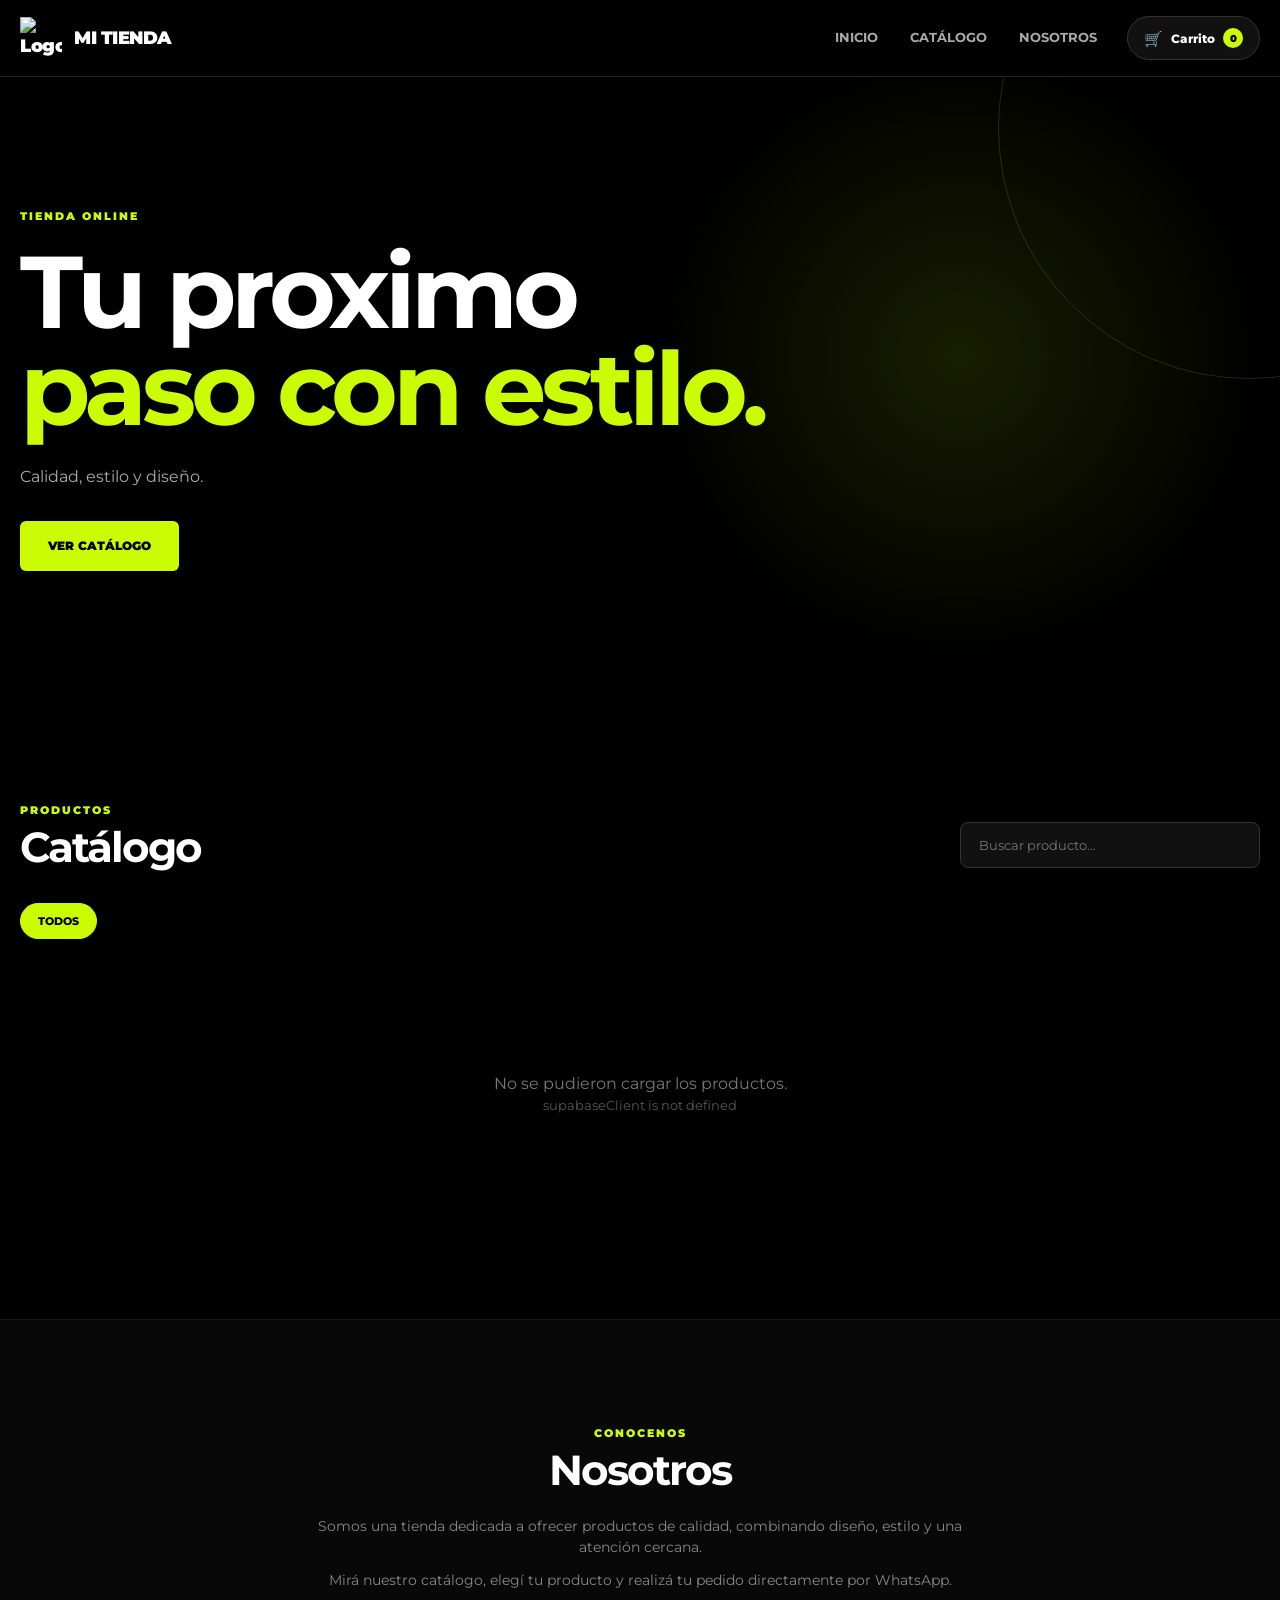
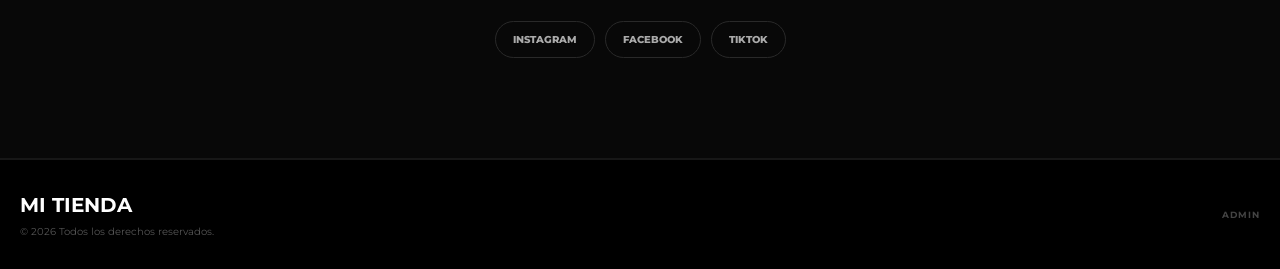
==== commit 01432052: "Update index.html" ====
--- a/index.html
+++ b/index.html
@@ -22,7 +22,7 @@
 
         <a href="index.html" class="brand">
             <img id="storeLogo" src="img/Logo.png" alt="Logo">
-            <span id="storeName">PULSOSHOES</span>
+            <span id="storeName">PULSO SHOES</span>
         </a>
 
         <nav class="main-nav">
@@ -50,11 +50,11 @@
 
         <div class="hero-content">
 
-            <span class="hero-label">COLECCIÓN ONLINE</span>
+            <span class="hero-label">TIENDA ONLINE</span>
 
             <h1>
-                Encontrá tu<br>
-                <strong>próximo estilo.</strong>
+                Tu proximo <br>
+                <strong>paso con estilo.</strong>
             </h1>
 
             <p id="storeDescription">
@@ -271,4 +271,4 @@
 <script src="app.js"></script>
 
 </body>
-</html>+</html>
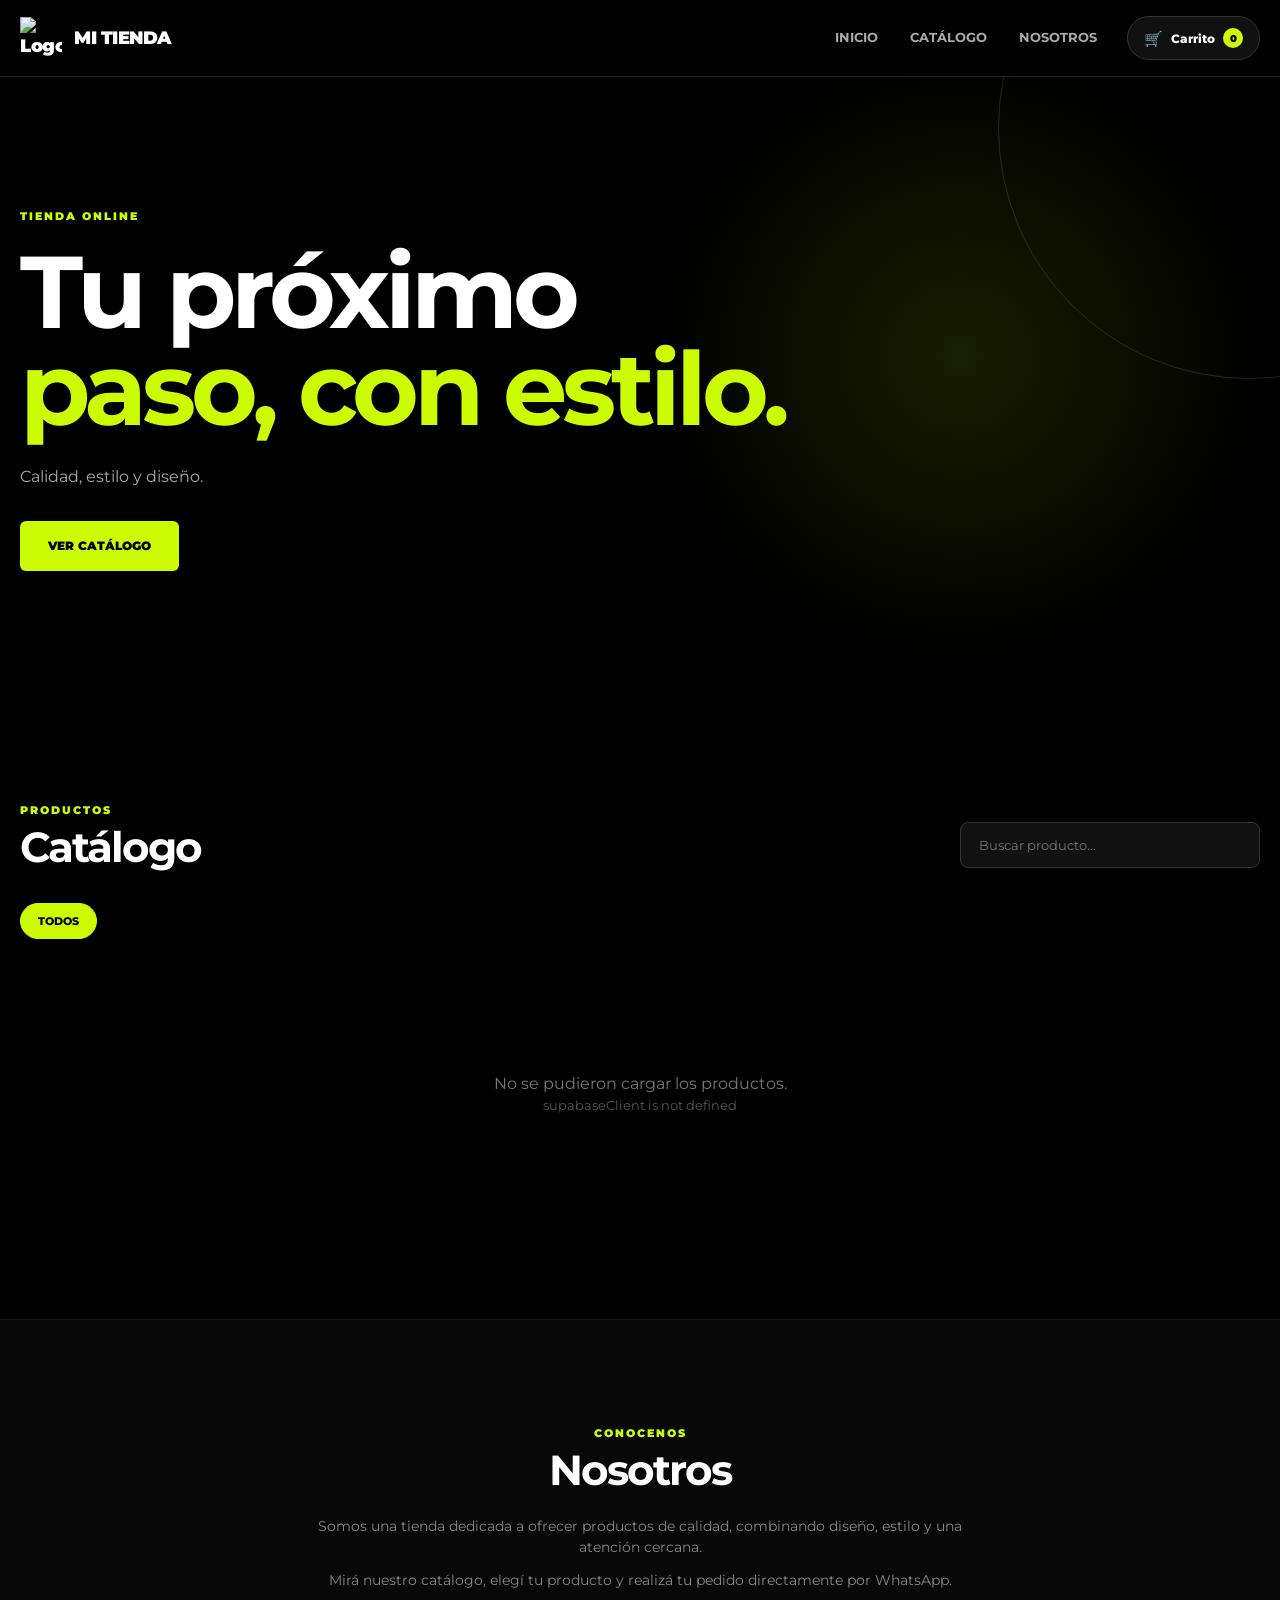
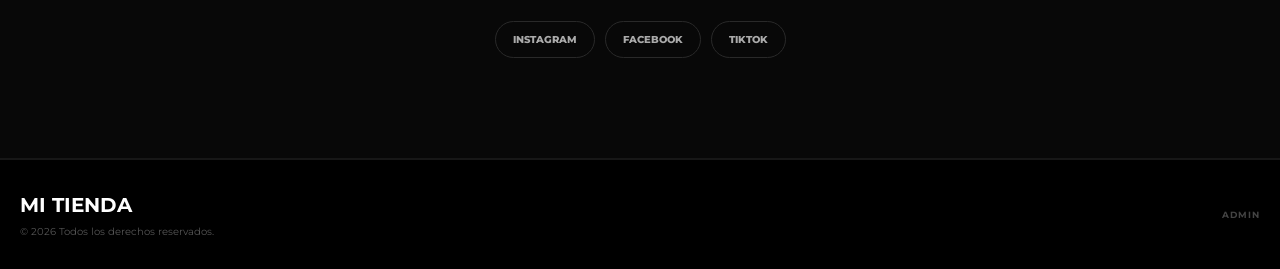
==== commit c8dda4d2: "Update index.html" ====
--- a/index.html
+++ b/index.html
@@ -53,8 +53,8 @@
             <span class="hero-label">TIENDA ONLINE</span>
 
             <h1>
-                Tu proximo <br>
-                <strong>paso con estilo.</strong>
+                Tu próximo <br>
+                <strong>paso, con estilo.</strong>
             </h1>
 
             <p id="storeDescription">
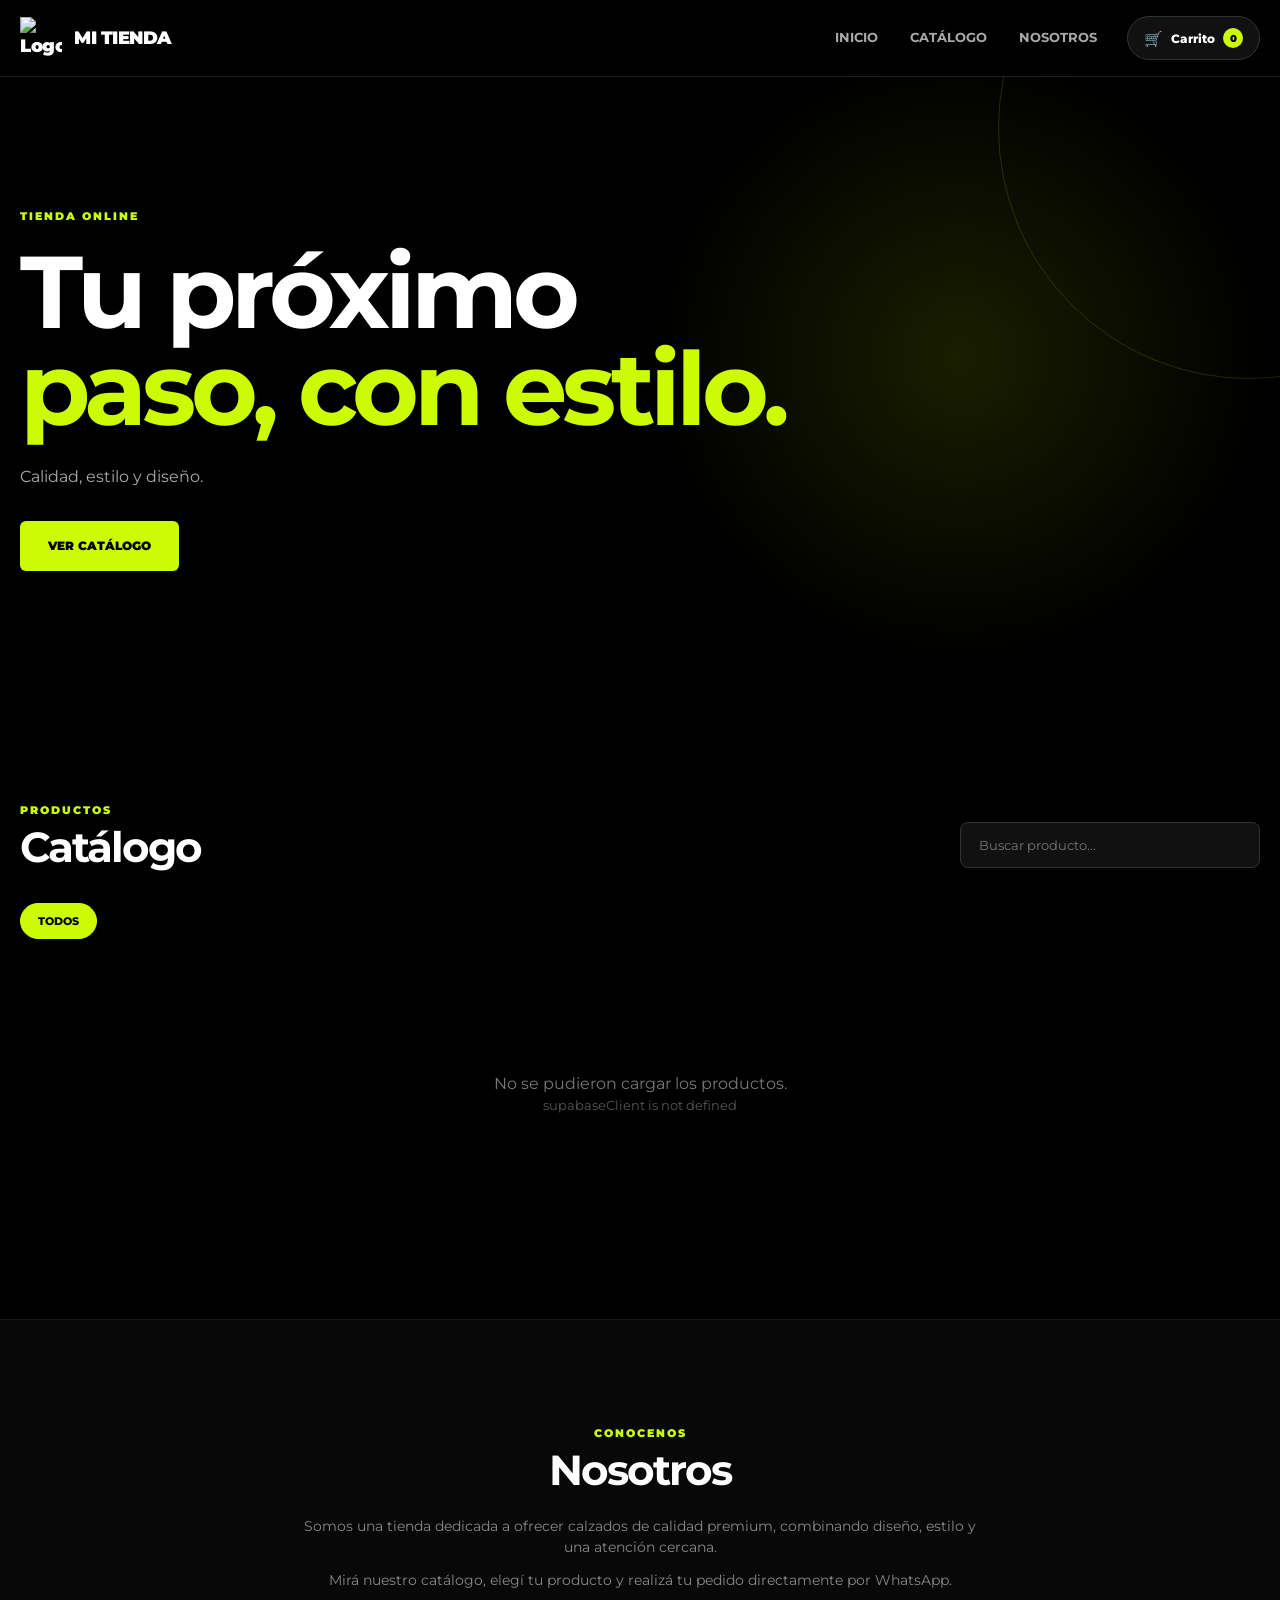
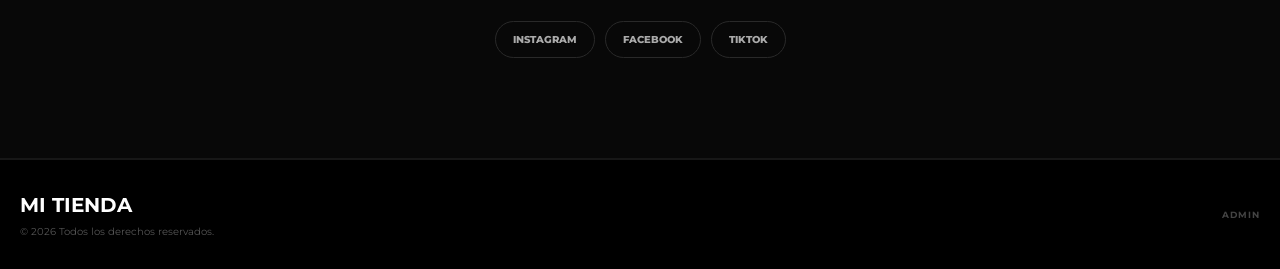
==== commit 231cc3f9: "Update index.html" ====
--- a/index.html
+++ b/index.html
@@ -58,7 +58,7 @@
             </h1>
 
             <p id="storeDescription">
-                Calidad, estilo y diseño.
+                Zapatillas con Calidad Premium.
             </p>
 
             <a href="#catalogo" class="primary-button">
@@ -138,7 +138,7 @@
             <h2>Nosotros</h2>
 
             <p>
-                Somos una tienda dedicada a ofrecer productos de calidad,
+                Somos una tienda dedicada a ofrecer calzados de calidad premium,
                 combinando diseño, estilo y una atención cercana.
             </p>
 
